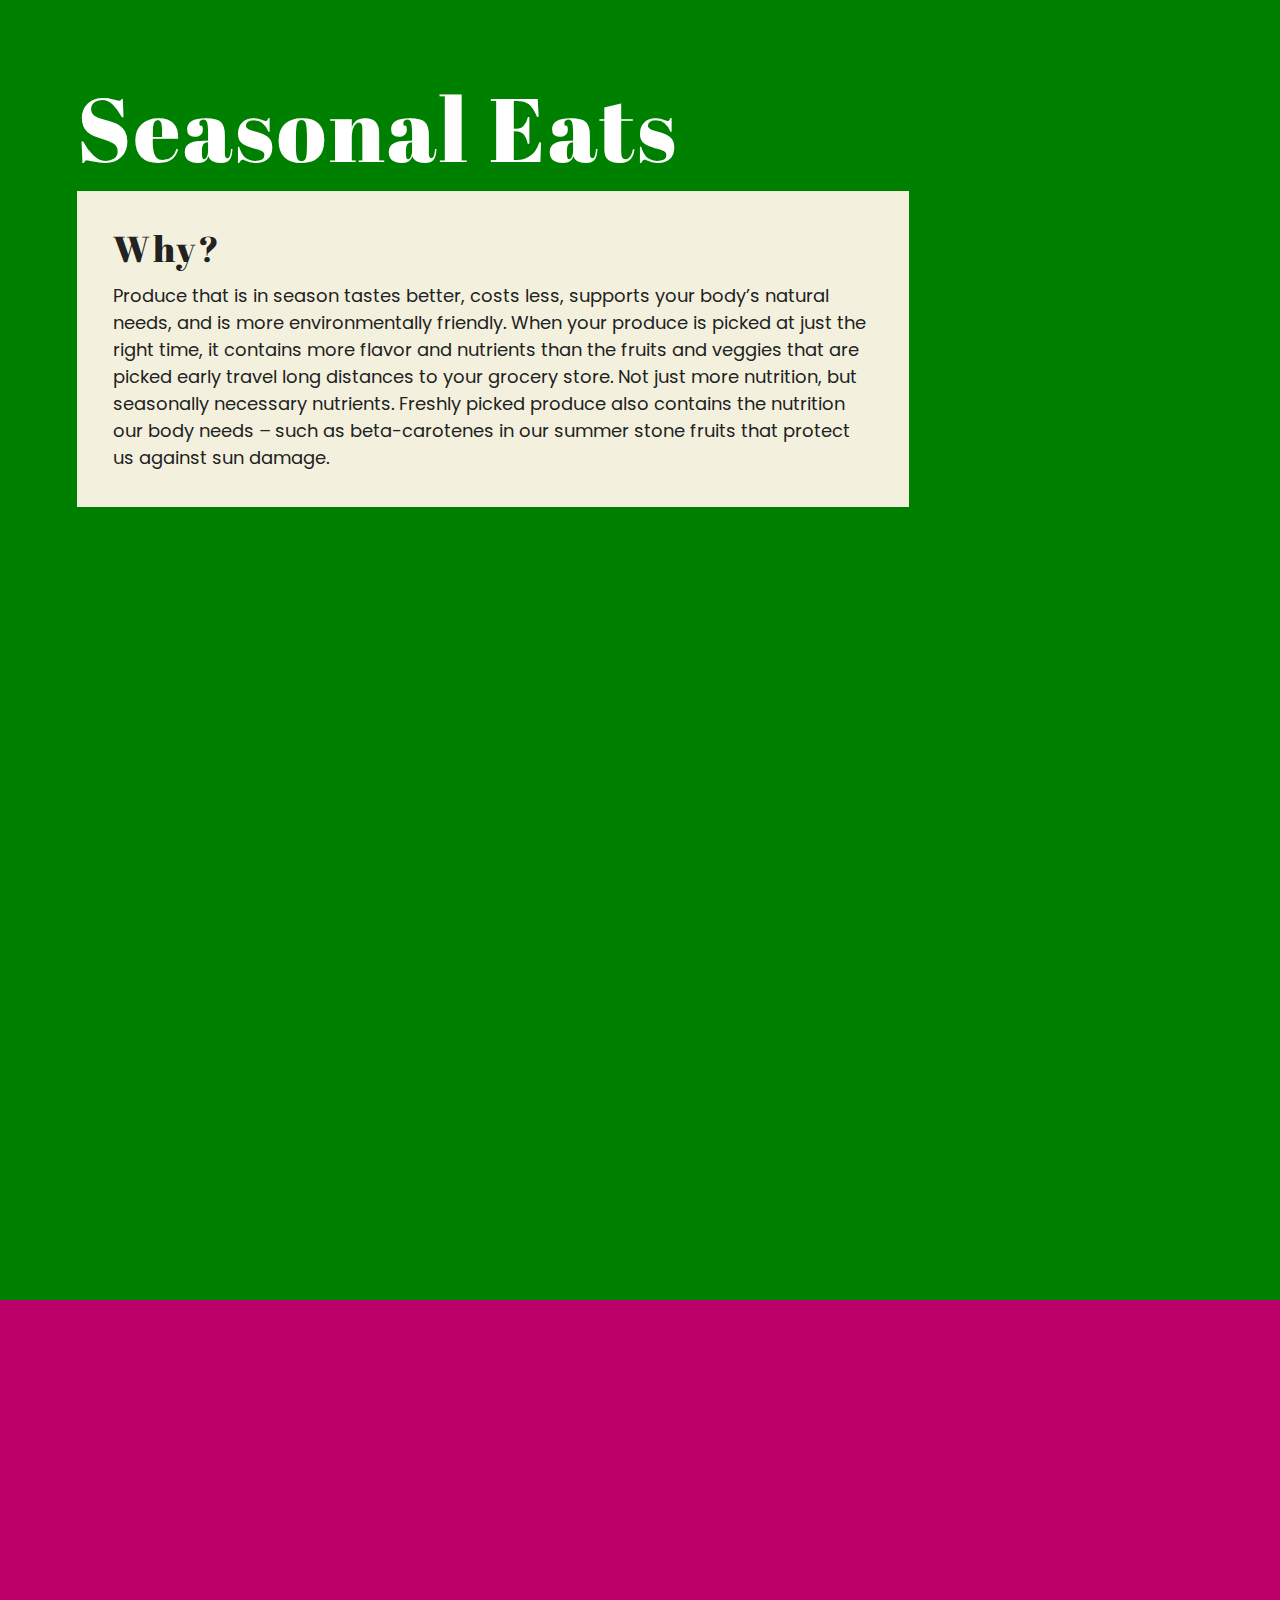
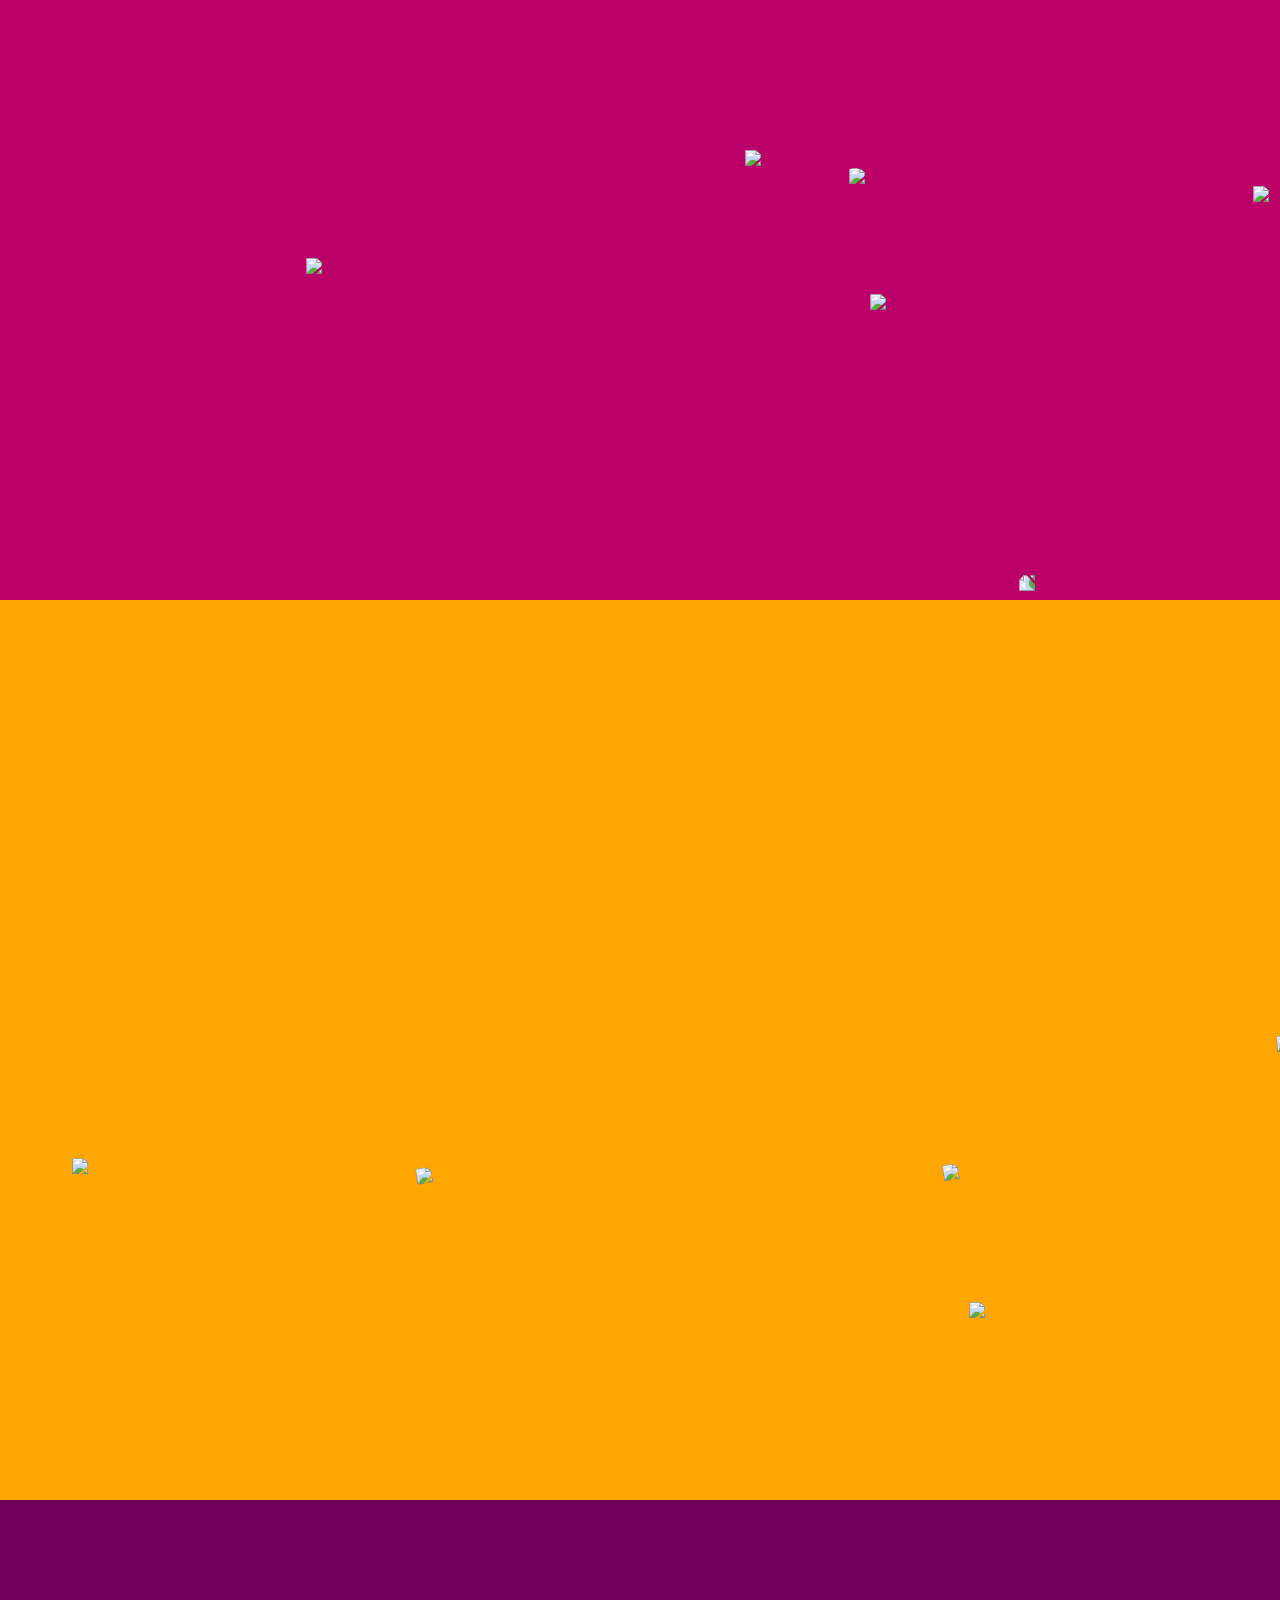
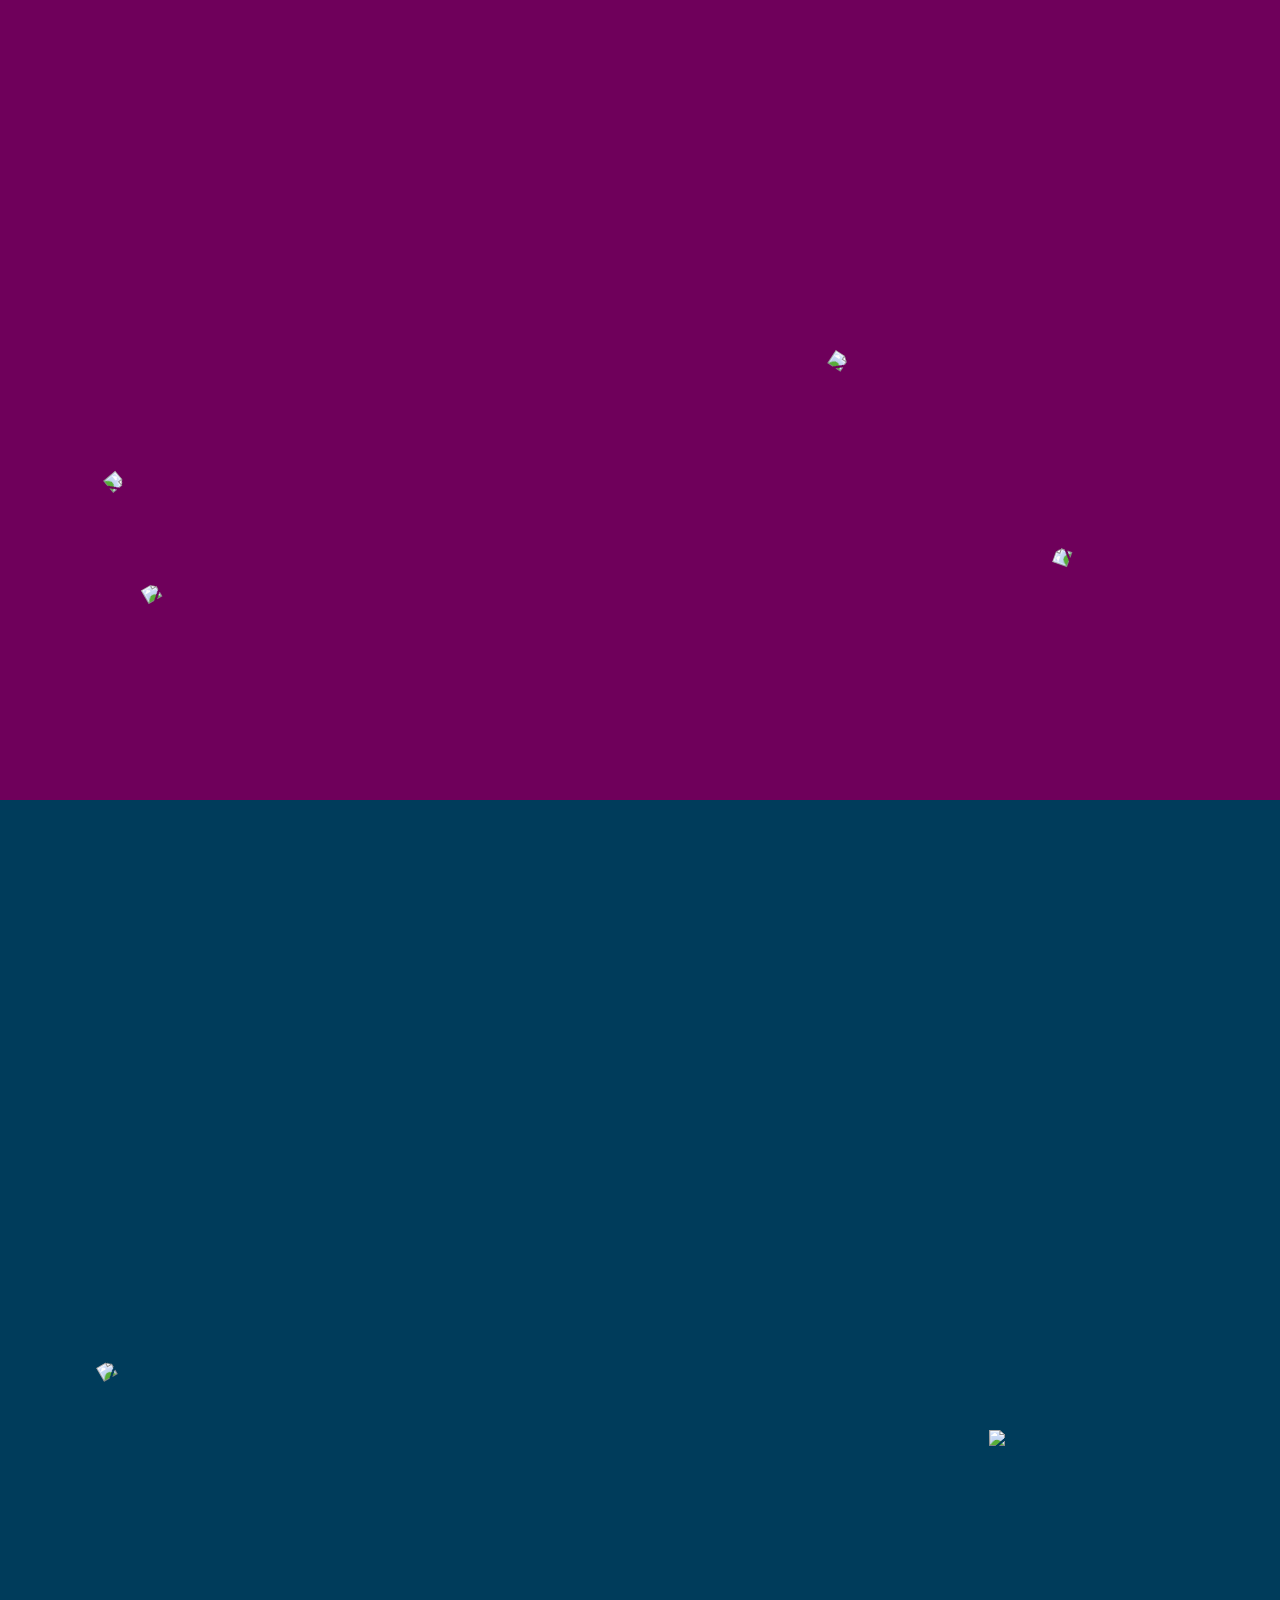
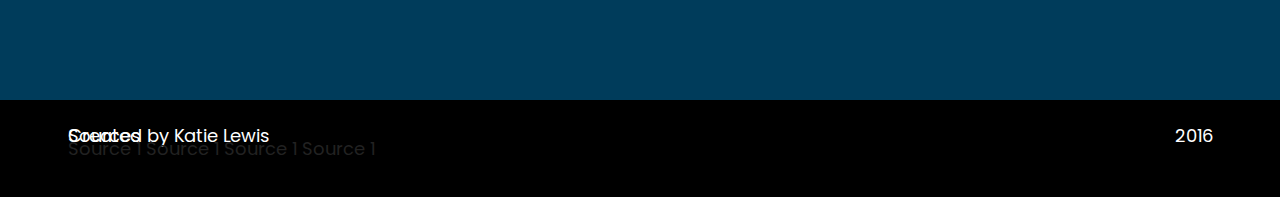
==== index.html @ ad36f950 "some responsive, changed fall things to classes" ====
<!doctype html>
<html class="no-js" lang="">
    <head>
        <meta charset="utf-8">
        <meta http-equiv="X-UA-Compatible" content="IE=edge">
        <title>Seasonal Eats</title>
        <meta name="description" content="What to eat in in every season.">
        <meta name="viewport" content="width=device-width, initial-scale=1">

        <link rel="apple-touch-icon" href="apple-touch-icon.png">
        <!-- Place favicon.ico in the root directory -->

        <link rel="stylesheet" href="css/normalize.css">
        <link rel="stylesheet" href="css/main.css">
        <link href='https://fonts.googleapis.com/css?family=Abril+Fatface' rel='stylesheet' type='text/css'>
        <link href='https://fonts.googleapis.com/css?family=Poppins:400,300,500,600,700' rel='stylesheet' type='text/css'>
        <script src="js/vendor/modernizr-2.8.3.min.js"></script>
    </head>
    <body>
        <!--[if lt IE 8]>
            <p class="browserupgrade">You are using an <strong>outdated</strong> browser. Please <a href="http://browsehappy.com/">upgrade your browser</a> to improve your experience.</p>
        <![endif]-->

        <!-- Add your site or application content here -->


        <header>
            <div class="fixedIntro">
                <h1>Seasonal Eats</h1>
            <div class="intro-box">
                <h2>Why?</h2>
                <p>Produce that is in season tastes better, costs less, supports your body’s natural needs, and is more environmentally friendly. When your produce is picked at just the right time, it contains more flavor and nutrients than the fruits and veggies that are picked early travel long distances to your grocery store. Not just more nutrition, but seasonally necessary nutrients. Freshly picked produce also contains the nutrition our body needs – such as beta-carotenes in our summer stone fruits that protect us against sun damage. </p>   
            </div>
            </div>

        
                <!-- When produce is in season,there is an abundance of it available, making it cost less. It also costs less when it’s grown close to home since it doesn’t need as much gas and handling before it reaches the grocery shelves. That smaller amount of gas also keeps our environment cleaner. -->
        </header>
        <section id="spring">
            <div class="text-box" id="spring-text-box">
                <h2>Spring</h2>
                <p>Brighten up your new year with zesty mandarins, oranges, lemons, grapefruit and kumquats. These seasonal citruses provide a heaping dose of Vitamin C to boost your immune system and heart health.</p>
            </div>

            <img id="kumquats" src="images/spring/kumquats.png" alt="kumquats">
            <img id="lemon" src="images/spring/Lemon.png" alt="lemon">
            <img id="orange" src="images/spring/orange.png" alt="orange">
            <img id="orangeSlice" src="images/spring/orangeSlice.png" alt="orangeSlice">
            <img id="kumquatSlice" src="images/spring/KumquatSlice.png" alt="Kumquat Slice">
            <img id="pinkGrapefruit" src="images/spring/pinkgrapefruit.png" alt="pink grapefruit">
            <img id="lemonSlice" src="images/spring/LemonSlice.png" alt="Lemon Slice">

        </section>

        <section id="summer">
            <div class="text-box" id="summer-text-box">
                <h2>Summer</h2>
                <p>As the days get longer and the temperatures rise, stock your pantry with warm-colored berries and stone fruits. Now is the peak time for juicy strawberries, plums, peaches, nectarines, cherries and figs.</p>
            </div>

            <img id="strawberry" src="images/summer/strawberry.png" alt="Strawberry">
            <img id="nectarine" src="images/summer/nectarine.png" alt="Nectarine">
            <img id="cherries" src="images/summer/cherries.png" alt="Cherries">
            <img id="figs" src="images/summer/figs.png" alt="Figs">
            <img id="peach" src="images/summer/peach.png" alt="Peach">
            <img id="plum" src="images/summer/plum.png" alt="Plum">

        </section>

        <section id="fall">
            <div class="text-box" id="fall-text-box">
                <h2>Fall</h2>
                <p>As the leaves begin to turn colors, it’s time to whip up recipes using these classic american ingredients– eggplant, corn, squash, and peas. Warm up with hot dishes using these veggies as the temperature begins to drop</p>
            </div>
            <img class="squash" src="images/fall/squash.png" alt="Squash">
            <img class="squash4" src="images/fall/squash4.png" alt="Squash">
            <img class="eggplant" src="images/fall/eggplant.png" alt="Eggplant">
            <img class="squash2" src="images/fall/squash2.png" alt="Squash">
            <img class="corn" src="images/fall/corn.png" alt="Corn">
            <img class="squash3" src="images/fall/squash3.png" alt="Squash">

        </section>

        <section id="winter">
            <div class="text-box" id="winter-text-box">
                <h2>Winter</h2>
                <p>As the weather dips into the coldest temperatures, it’s time to start eating deep green vegetables. Grab some broccoli, brussel sprouts and kale for a hearty dose of vitamins A, C and K.</p>
            </div>
            <img id="kale" src="images/winter/kale.png" alt="Kale">
            <img id="kale2" src="images/winter/kale.png" alt="Kale">
            <img id="broccoli" src="images/winter/broccoli.png" alt="Broccoli">
            <img id="brussels" src="images/winter/brussels.png" alt="Brussels Sprouts">
        </section>

        <footer>
            <p>Sources</p>
            <a>Source 1</a>
            <a>Source 1</a>
            <a>Source 1</a>
            <a>Source 1</a>
            <p class="left">Created by Katie Lewis</p>
            <p class="right">2016</p>
        </footer>

        <script src="//ajax.googleapis.com/ajax/libs/jquery/1.11.2/jquery.min.js"></script>
        <script>window.jQuery || document.write('<script src="js/vendor/jquery-1.11.2.min.js"><\/script>')</script>
        <script src="js/plugins.js"></script>
        <script src="js/main.js"></script>


        <!-- Google Analytics: change UA-XXXXX-X to be your site's ID. -->
        <script>
            (function(b,o,i,l,e,r){b.GoogleAnalyticsObject=l;b[l]||(b[l]=
            function(){(b[l].q=b[l].q||[]).push(arguments)});b[l].l=+new Date;
            e=o.createElement(i);r=o.getElementsByTagName(i)[0];
            e.src='//www.google-analytics.com/analytics.js';
            r.parentNode.insertBefore(e,r)}(window,document,'script','ga'));
            ga('create','UA-XXXXX-X','auto');ga('send','pageview');
        </script>
    </body>
</html>
---- css/main.css ----
/*! HTML5 Boilerplate v5.0.0 | MIT License | http://h5bp.com/ */

/*
 * What follows is the result of much research on cross-browser styling.
 * Credit left inline and big thanks to Nicolas Gallagher, Jonathan Neal,
 * Kroc Camen, and the H5BP dev community and team.
 */

/* ==========================================================================
   Base styles: opinionated defaults
   ========================================================================== */

html {
    color: #222;
    font-size: 1em;
    line-height: 1.4;
}

/*
 * Remove text-shadow in selection highlight:
 * https://twitter.com/miketaylr/status/12228805301
 *
 * These selection rule sets have to be separate.
 * Customize the background color to match your design.
 */

::-moz-selection {
    background: #b3d4fc;
    text-shadow: none;
}

::selection {
    background: #b3d4fc;
    text-shadow: none;
}

/*
 * A better looking default horizontal rule
 */

hr {
    display: block;
    height: 1px;
    border: 0;
    border-top: 1px solid #ccc;
    margin: 1em 0;
    padding: 0;
}

/*
 * Remove the gap between audio, canvas, iframes,
 * images, videos and the bottom of their containers:
 * https://github.com/h5bp/html5-boilerplate/issues/440
 */

audio,
canvas,
iframe,
img,
svg,
video {
    vertical-align: middle;
}

/*
 * Remove default fieldset styles.
 */

fieldset {
    border: 0;
    margin: 0;
    padding: 0;
}

/*
 * Allow only vertical resizing of textareas.
 */

textarea {
    resize: vertical;
}

/* ==========================================================================
   Browser Upgrade Prompt
   ========================================================================== */

.browserupgrade {
    margin: 0.2em 0;
    background: #ccc;
    color: #000;
    padding: 0.2em 0;
}

/* ==========================================================================
   Author's custom styles
   ========================================================================== */

.clearfix:after {
  display: table;
  clear: both;
  content: "";
}

/* Text Styles 
================================================================= */
/* header font: 'Abril Fatface' weight, 400 
text font: 'Poppins*/

* {
    box-sizing: border-box;
    font-family: 'Poppins';
    font-weight: 400;
}

html, body {
    max-width: 100%;
    overflow-x: hidden;
}

html {
    font-size: 18px;
}

h1,
h2 {
    font-family: 'Abril Fatface';
    letter-spacing: 3px;
}

h1 {
    font-size: 5rem;
    color: white;
    padding: 9% 0 0 6% ;
    margin: 0;

}

h2 {
    font-size: 2rem;
    margin: 0;
}

header p,
section p {
    line-height: 1.5rem;
    margin-top: .5rem;
}

/* Header
================================================================= */
header {
    position: relative;
    margin-top: -50px;

}

.fixedIntro {
    background: green;
    height: 150vh;
    width: 100%;
    z-index: 100;
}


/* All Sections
================================================================= */
section {
    height:100vh;
}

.intro-box {
    background-color: #F3F1DE;
    display: inline-block;
    width: 65%;
    padding: 1.75rem 2rem 1rem 2rem;
    margin: 0 0 2rem 6%;
    z-index: 100;

}


.text-box {
    background-color: #F3F1DE;
    display: inline-block;
    width: 55%;
    max-width: 400px;
    padding: 1.75rem 2rem 1rem 2rem;
    margin: 8rem 0 2rem 6%;
    z-index: 1000;
    opacity:0;
    visibility: hidden;
    transition: all .3s ease-in;
}

.text-box-fade {
    opacity: 1;
    visibility: visible;
    transform: translateY(-3rem);
}


/* Spring
================================================================= */
#spring {
    background: #BC0069;
    position: relative;
    color: #BC0069;
}

#kumquats {
    height: 25rem;
    position: absolute;
    bottom: -7rem;
    left: -6rem;
    z-index: 1010;
    transition: all .3s ease-in;
}


#lemon {
    height: 25rem;
    position: absolute;
    bottom: -10rem;
    right: 0;
    transform: rotate(-90deg);
    z-index: 1013;
    transition: all .3s ease-in;
}

#orange {
    height: 19rem;
    position: absolute;
    bottom: 4rem;
    right: -3rem;
    z-index: 1015;
    transition: all .3s ease-in;
}

.orangeAnimate {
    transform: rotate(-20deg);
    transform-origin: 10rem 8rem;
}

#orangeSlice {
/*    width: 30%;
    max-width: 358px;*/
    height: 20rem;
    position: absolute;
    bottom: -3rem;
    right: 16rem;
    z-index: 1020;
    transition: all .3s ease-in;
}

#kumquatSlice {
    height: 10rem;
    position: absolute;
    bottom: 14rem;
    right: 16rem;
    z-index: 1023;
    transition: all .3s ease-in;
}

#pinkGrapefruit {
    height: 24rem;
    position: absolute;
    bottom: -5rem;
    left: 17rem;
    z-index: 1030;
    transition: all .3s ease-in;
}

#lemonSlice {
    height: 15rem;
    position: absolute;
    bottom: 10rem;
    right: 23rem;
    z-index: 1033;
    transition: all .3s ease-in;

}

.lemonSliceAnimate {
    transform: rotate(45deg);
}


/* Summer
================================================================= */
#summer {
    background: #FFA600;
    position: relative;
    z-index: 2000;
    color: #FFA600;
}

#strawberry {
    height: 15rem;
    position: absolute;
    bottom: -3rem;
    left: -6rem;
    transform: rotate(-110deg);
    z-index: 2050;
    transition: all .3s ease-in;  
}

.strawberryBounce {
    -webkit-animation: strawberryBounce .4s ease-in; /* Safari 4+ */
    -moz-animation:    strawberryBounce .4s ease-in; /* Fx 5+ */
    -o-animation:      strawberryBounce .4s ease-in; /* Opera 12+ */
    animation:         strawberryBounce .4s ease-in; /* IE 10+, Fx 29+ */
}

@keyframes strawberryBounce {
    0%   {transform: translateY(0rem) rotate(-110deg);}
    25%  {transform: translateY(.5rem) rotate(-110deg);}
    50%  {transform: translateY(2rem) rotate(-110deg);}
    75%  {transform: translateY(.75rem) rotate(-110deg);}
    100% {transform: translateY(0rem) rotate(-110deg);}
}

#nectarine {
    height: 23rem;
    position: absolute;
    bottom: -4rem;
    left: 4rem;
    z-index: 2040;  
}

.fruitBounce {
    -webkit-animation: fruitBounce .4s ease-in; /* Safari 4+ */
    -moz-animation:    fruitBounce .4s ease-in; /* Fx 5+ */
    -o-animation:      fruitBounce .4s ease-in; /* Opera 12+ */
    animation:         fruitBounce .4s ease-in; /* IE 10+, Fx 29+ */
}

@keyframes fruitBounce {
    0%   {transform: translateY(0rem);}
    25%  {transform: translateY(.75rem);}
    50%  {transform: translateY(1.5rem);}
    75%  {transform: translateY(.75rem);}
    100% {transform: translateY(0rem);}
}

.secondBounce {
    -webkit-animation: secondBounce .4s ease-in; /* Safari 4+ */
    -moz-animation:    secondBounce .4s ease-in; /* Fx 5+ */
    -o-animation:      secondBounce .4s ease-in; /* Opera 12+ */
    animation:         secondBounce .4s ease-in; /* IE 10+, Fx 29+ */
}

@keyframes secondBounce {
    0%   {transform: translateY(0rem) rotate(-10deg);}
    25%  {transform: translateY(.2rem) rotate(-10deg);}
    50%  {transform: translateY(2rem) rotate(-10deg);}
    75%  {transform: translateY(.5rem) rotate(-10deg);}
    100% {transform: translateY(0rem) rotate(-10deg);}
}

#cherries {
    height: 23rem;
    position: absolute;
    bottom: -4rem;
    left: 25rem;
    z-index: 2045;
    transform: rotate(-10deg); 
}

#figs {
    height: 23rem;
    position: absolute;
    bottom: -4rem;
    right: 14rem;
    z-index: 2047;
    transform: rotate(-10deg);
}

#peach {
    height: 30rem;
    position: absolute;
    bottom: -4rem;
    right: -5rem;
    z-index: 2035;
    transform: rotate(-5deg); 
}

#plum {
    height: 13rem;
    position: absolute;
    bottom: -2rem;
    right: 14rem;
    z-index: 2048;  
}

/* Fall
================================================================= */
#fall {
    background: #6F005B;
    position: relative;
    z-index: 3000;
    color:#6F005B;
}

.squash {
    height: 25rem;
    position: absolute;
    bottom: -4rem;
    left: -4rem;
    z-index: 3020;
    transform: rotate(50deg);
    transition: all .3s ease-in;  
}

.squash4 {
    height: 18rem;
    position: absolute;
    bottom: -4rem;
    left: 12rem;
    z-index: 3030;
    transform: rotate(-30deg);
    transition: all .3s ease-in;  
}

.eggplant {
    height: 30rem;
    position: absolute;
    bottom: -4rem;
    right: 28rem;
    z-index: 3025;
    transform: rotate(33deg);
    transition: all .3s ease-in;  
}

.squash2 {
    height: 14rem;
    position: absolute;
    bottom: 6rem;
    right: 3rem;
    z-index: 3023;
    transform: rotate(-70deg);
    transition: all .3s ease-in;  
}

.corn {
    height: 40rem;
    position: absolute;
    bottom: -3rem;
    right: 3rem;
    z-index: 3035;
    transform: rotate(33deg);
    transition: all .3s ease-in;  
}

.squash3 {
    height: 40rem;
    position: absolute;
    bottom: -3rem;
    right: -8rem;
    z-index: 3037;
    transform: rotate(7deg);
    transition: all .3s ease-in;  
}

.gordsMove {
    transform: rotate(-15deg);
}    


/* Winter
================================================================= */
#winter {
    background: #003C5B;
    position: relative;
    z-index: 4000;
    color: #003C5B;

}

#kale {
    height: 40rem;
    position: absolute;
    bottom: -3rem;
    right: -4rem;
    z-index: 4010;
    transform: rotate(20deg);
    transition: all .3s ease-in;  
}

#kale2 {
    height: 40rem;
    position: absolute;
    bottom: -4rem;
    right: 17rem;
    z-index: 4013;
    transform: rotate(20deg);
    transition: all .3s ease-in;  
}

#broccoli {
    height: 20rem;
    position: absolute;
    bottom: 1rem;
    left: 10rem;
    z-index: 4020;
    transform: rotate(-30deg);
    transition: all .3s ease-in;  
}

#brussels {
    height: 20rem;
    position: absolute;
    bottom: -5rem;
    right: 7rem;
    z-index: 4030;
    transform: rotate(0deg);
    transition: all .3s ease-in;  
}

.veggieFan {
    transform: rotate(-30deg);
}


/* Footer
================================================================= */
footer {
    background-color:black;
    clear: both;
    padding: 2rem 3.75rem;
    z-index: 5000;
    position: relative;
}

footer p {
    color: white;
    margin: 0;
    line-height: 0;
}

.left {
    float: left;
}

.right {
    float: right;
}


/* ==========================================================================
   Helper classes
   ========================================================================== */

/*
 * Hide visually and from screen readers:
 * http://juicystudio.com/article/screen-readers-display-none.php
 */

.hidden {
    display: none !important;
    visibility: hidden;
}

/*
 * Hide only visually, but have it available for screen readers:
 * http://snook.ca/archives/html_and_css/hiding-content-for-accessibility
 */

.visuallyhidden {
    border: 0;
    clip: rect(0 0 0 0);
    height: 1px;
    margin: -1px;
    overflow: hidden;
    padding: 0;
    position: absolute;
    width: 1px;
}

/*
 * Extends the .visuallyhidden class to allow the element
 * to be focusable when navigated to via the keyboard:
 * https://www.drupal.org/node/897638
 */

.visuallyhidden.focusable:active,
.visuallyhidden.focusable:focus {
    clip: auto;
    height: auto;
    margin: 0;
    overflow: visible;
    position: static;
    width: auto;
}

/*
 * Hide visually and from screen readers, but maintain layout
 */

.invisible {
    visibility: hidden;
}

/*
 * Clearfix: contain floats
 *
 * For modern browsers
 * 1. The space content is one way to avoid an Opera bug when the
 *    `contenteditable` attribute is included anywhere else in the document.
 *    Otherwise it causes space to appear at the top and bottom of elements
 *    that receive the `clearfix` class.
 * 2. The use of `table` rather than `block` is only necessary if using
 *    `:before` to contain the top-margins of child elements.
 */

.clearfix:before,
.clearfix:after {
    content: " "; /* 1 */
    display: table; /* 2 */
}

.clearfix:after {
    clear: both;
}

/* ==========================================================================
   EXAMPLE Media Queries for Responsive Design.
   These examples override the primary ('mobile first') styles.
   Modify as content requires.
   ========================================================================== */

@media only screen and (min-width: 35em) {
    /* Style adjustments for viewports that meet the condition */
} 

@media print,
       (-o-min-device-pixel-ratio: 5/4),
       (-webkit-min-device-pixel-ratio: 1.25),
       (min-resolution: 120dpi) {
    /* Style adjustments for high resolution devices */
}

@media only screen and (max-width: 1285px) { 
    #kale2 {
        opacity: 0;
    }

}

@media only screen and (max-width: 900px) { 
    html {
        font-size: 16px;
    }

}

@media only screen and (max-width: 800px) { 
    html {
        font-size: 15px;
    }

    .text-box {
        width: 80%;
        max-width: none;
        margin: 17% 10%;
    }

}

@media only screen and (max-width: 400px) { 
    html {
        font-size: 12px;
    }

}

/* ==========================================================================
   Print styles.
   Inlined to avoid the additional HTTP request:
   http://www.phpied.com/delay-loading-your-print-css/
   ========================================================================== */

@media print {
    *,
    *:before,
    *:after {
        background: transparent !important;
        color: #000 !important; /* Black prints faster:
                                   http://www.sanbeiji.com/archives/953 */
        box-shadow: none !important;
        text-shadow: none !important;
    }

    a,
    a:visited {
        text-decoration: underline;
    }

    a[href]:after {
        content: " (" attr(href) ")";
    }

    abbr[title]:after {
        content: " (" attr(title) ")";
    }

    /*
     * Don't show links that are fragment identifiers,
     * or use the `javascript:` pseudo protocol
     */

    a[href^="#"]:after,
    a[href^="javascript:"]:after {
        content: "";
    }

    pre,
    blockquote {
        border: 1px solid #999;
        page-break-inside: avoid;
    }

    /*
     * Printing Tables:
     * http://css-discuss.incutio.com/wiki/Printing_Tables
     */

    thead {
        display: table-header-group;
    }

    tr,
    img {
        page-break-inside: avoid;
    }

    img {
        max-width: 100% !important;
    }

    p,
    h2,
    h3 {
        orphans: 3;
        widows: 3;
    }

    h2,
    h3 {
        page-break-after: avoid;
    }
}
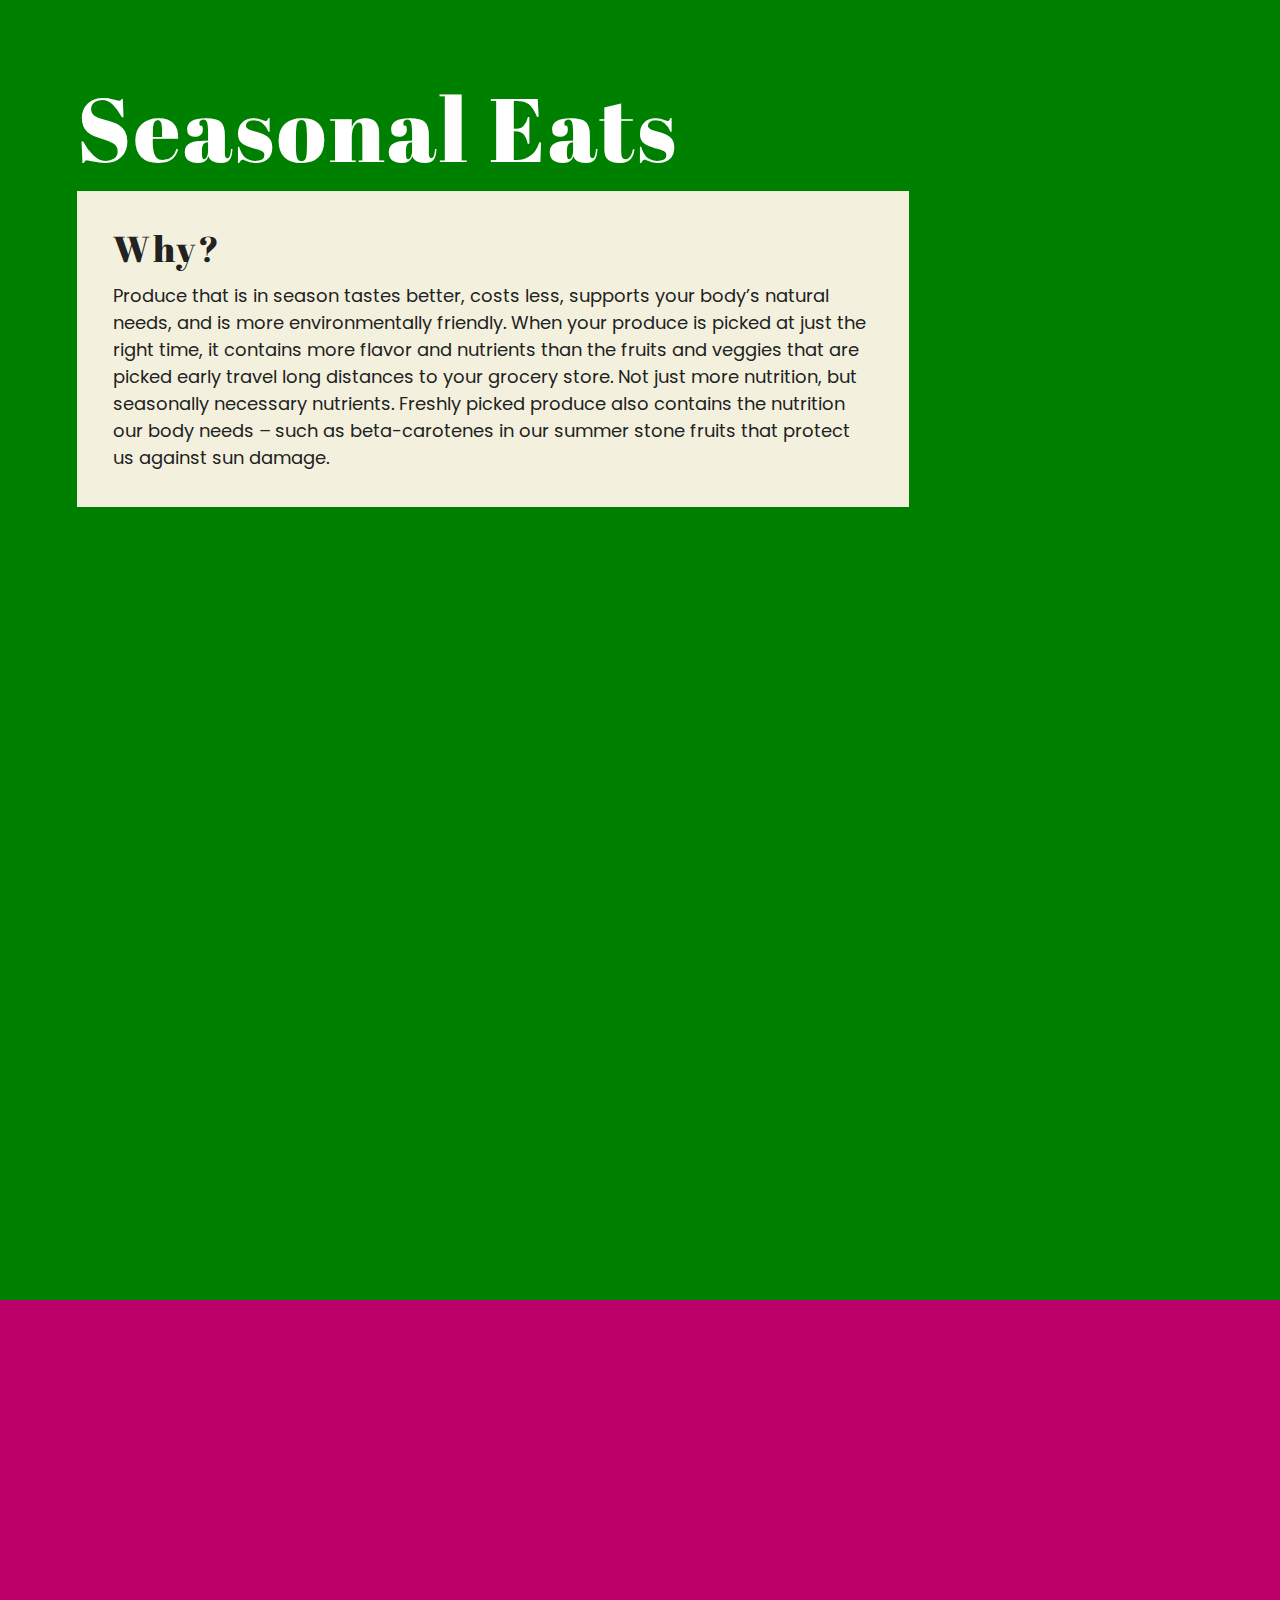
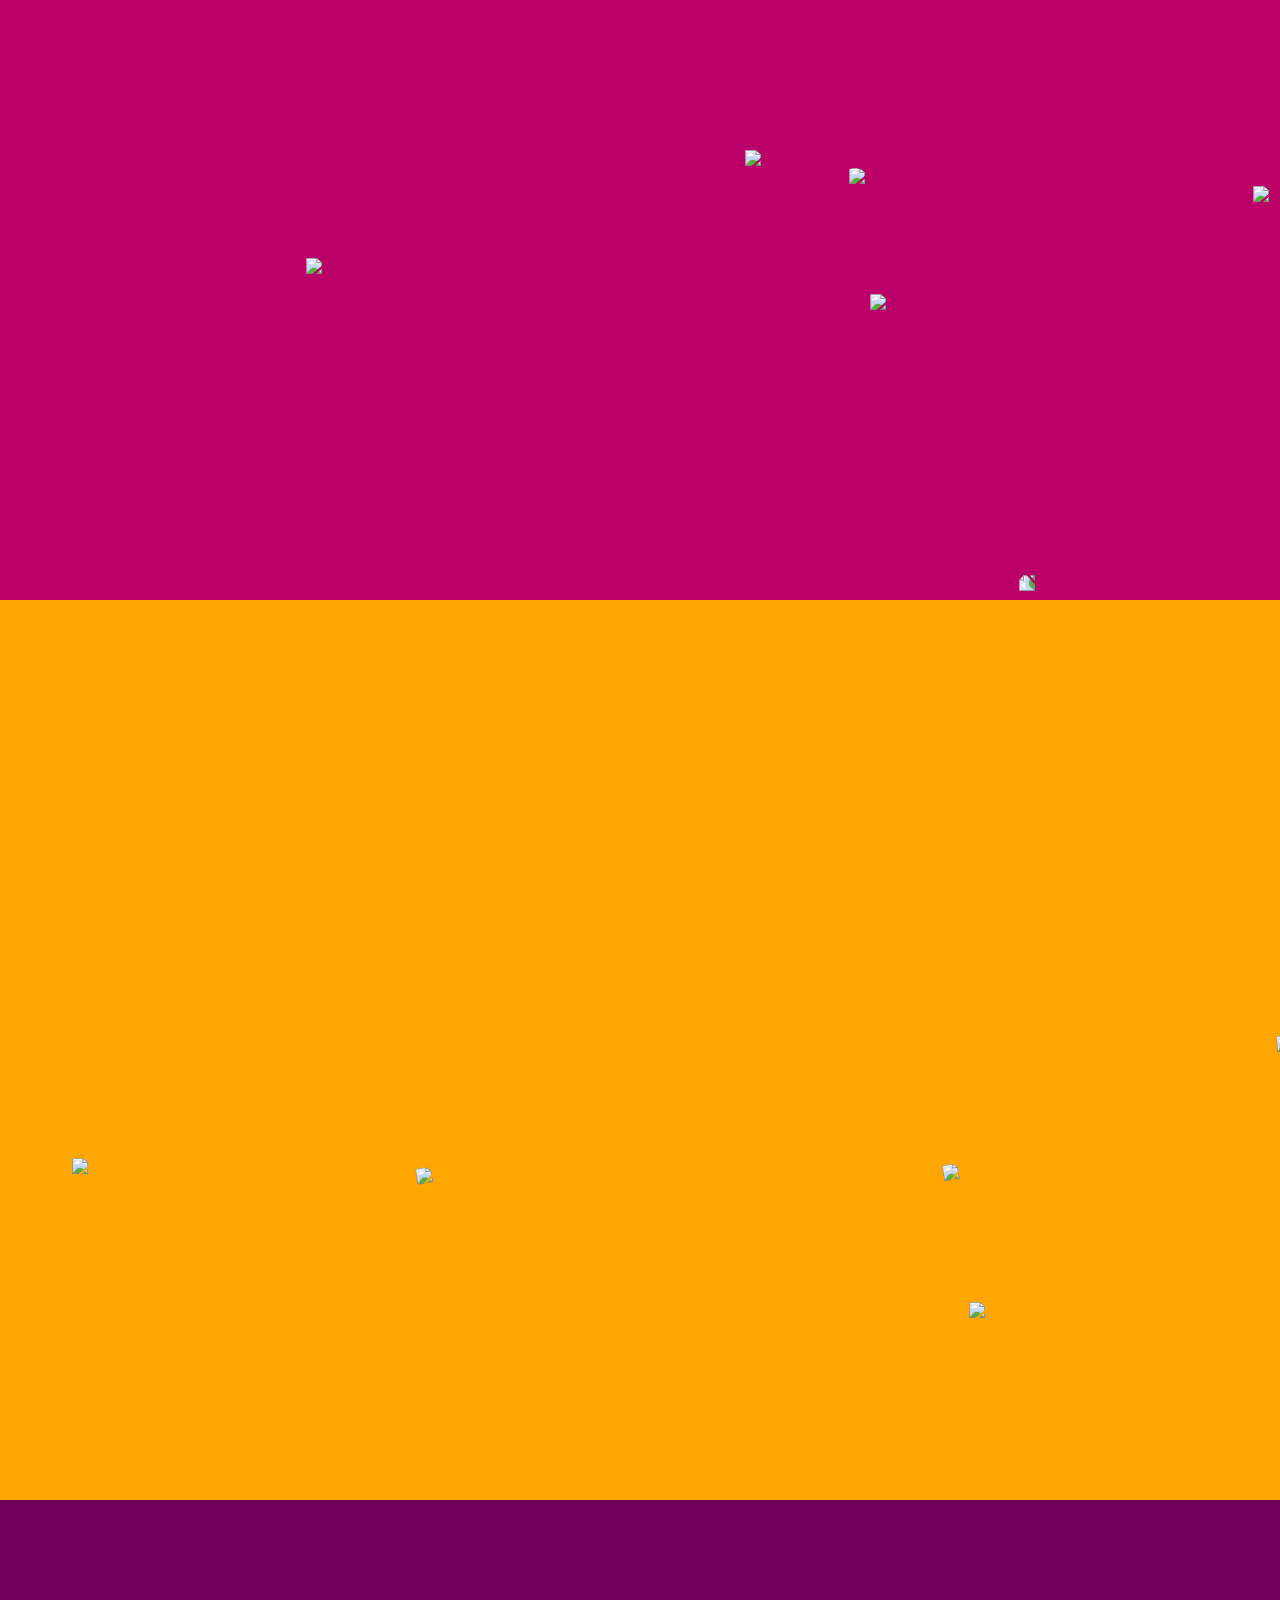
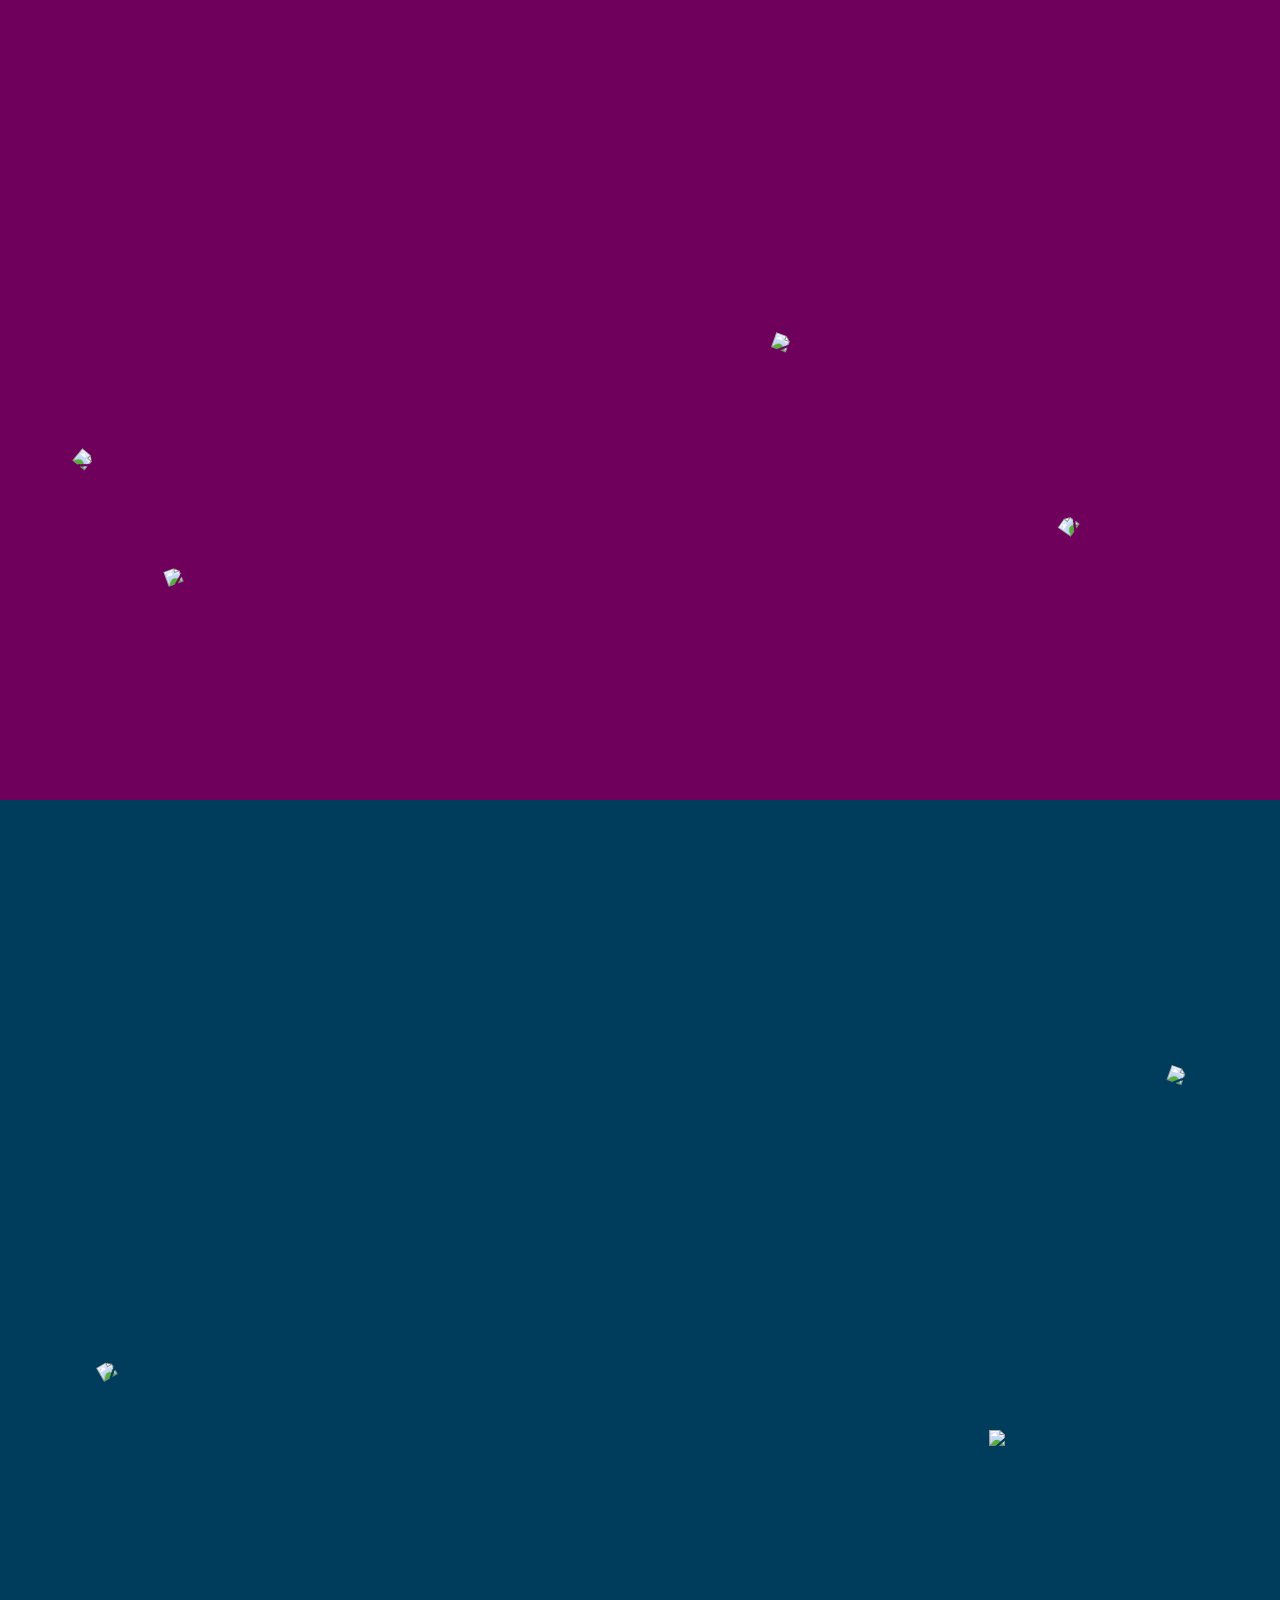
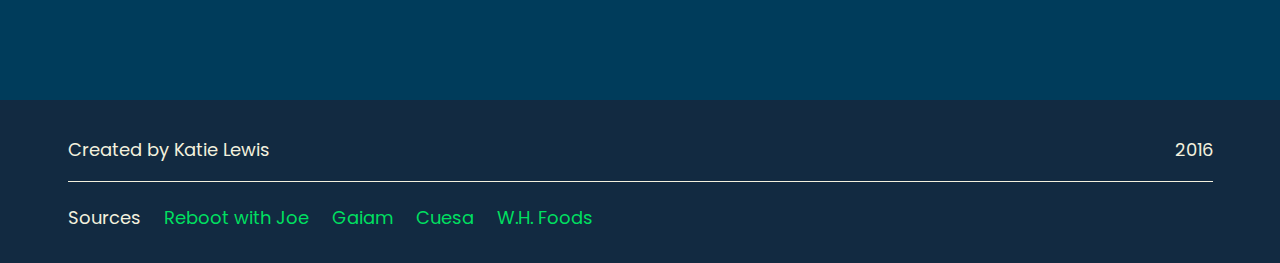
==== commit 1a259a28: "fall animations / footer section" ====
--- a/index.html
+++ b/index.html
@@ -86,20 +86,22 @@
                 <h2>Winter</h2>
                 <p>As the weather dips into the coldest temperatures, it’s time to start eating deep green vegetables. Grab some broccoli, brussel sprouts and kale for a hearty dose of vitamins A, C and K.</p>
             </div>
-            <img id="kale" src="images/winter/kale.png" alt="Kale">
-            <img id="kale2" src="images/winter/kale.png" alt="Kale">
-            <img id="broccoli" src="images/winter/broccoli.png" alt="Broccoli">
-            <img id="brussels" src="images/winter/brussels.png" alt="Brussels Sprouts">
+            <img class="kale" src="images/winter/kale.png" alt="Kale">
+            <img class="kale2" src="images/winter/kale.png" alt="Kale">
+            <img class="broccoli" src="images/winter/broccoli.png" alt="Broccoli">
+            <img class="brussels" src="images/winter/brussels.png" alt="Brussels Sprouts">
         </section>
 
         <footer>
+            <section class="clearfix">
+                <p class="left">Created by Katie Lewis</p>
+                <p class="right">2016</p>
+            </section>
             <p>Sources</p>
-            <a>Source 1</a>
-            <a>Source 1</a>
-            <a>Source 1</a>
-            <a>Source 1</a>
-            <p class="left">Created by Katie Lewis</p>
-            <p class="right">2016</p>
+            <a href="http://www.rebootwithjoe.com/benefits-of-eating-seasonally/" target="_blank">Reboot with Joe</a>
+            <a href="http://life.gaiam.com/article/benefits-eating-what-s-season" target="_blank">Gaiam</a>
+            <a href="http://www.cuesa.org" target="_blank">Cuesa</a>
+            <a href="http://www.whfoods.com/" target="_blank">W.H. Foods</a>
         </footer>
 
         <script src="//ajax.googleapis.com/ajax/libs/jquery/1.11.2/jquery.min.js"></script>
--- a/css/main.css
+++ b/css/main.css
@@ -407,9 +407,13 @@
     bottom: -4rem;
     left: -4rem;
     z-index: 3020;
+    transform: rotate(40deg);
+    transition: all .3s ease-in;  
+}
+
+.squashMove {
     transform: rotate(50deg);
-    transition: all .3s ease-in;  
-}
+}    
 
 .squash4 {
     height: 18rem;
@@ -417,9 +421,13 @@
     bottom: -4rem;
     left: 12rem;
     z-index: 3030;
+    transform: rotate(-20deg);
+    transition: all .3s ease-in;  
+}
+
+.squash4Move {
     transform: rotate(-30deg);
-    transition: all .3s ease-in;  
-}
+}  
 
 .eggplant {
     height: 30rem;
@@ -427,9 +435,13 @@
     bottom: -4rem;
     right: 28rem;
     z-index: 3025;
+    transform: rotate(20deg);
+    transition: all .3s ease-in;  
+}
+
+.eggplantMove {
     transform: rotate(33deg);
-    transition: all .3s ease-in;  
-}
+} 
 
 .squash2 {
     height: 14rem;
@@ -437,9 +449,13 @@
     bottom: 6rem;
     right: 3rem;
     z-index: 3023;
+    transform: rotate(-55deg);
+    transition: all .3s ease-in;  
+}
+
+.squash2Move {
     transform: rotate(-70deg);
-    transition: all .3s ease-in;  
-}
+} 
 
 .corn {
     height: 40rem;
@@ -447,9 +463,13 @@
     bottom: -3rem;
     right: 3rem;
     z-index: 3035;
+    transform: rotate(20deg);
+    transition: all .3s ease-in;  
+}
+
+.cornMove {
     transform: rotate(33deg);
-    transition: all .3s ease-in;  
-}
+} 
 
 .squash3 {
     height: 40rem;
@@ -457,13 +477,13 @@
     bottom: -3rem;
     right: -8rem;
     z-index: 3037;
+    transform: rotate(15deg);
+    transition: all .3s ease-in;  
+}  
+
+.squash3Move {
     transform: rotate(7deg);
-    transition: all .3s ease-in;  
-}
-
-.gordsMove {
-    transform: rotate(-15deg);
-}    
+} 
 
 
 /* Winter
@@ -476,7 +496,7 @@
 
 }
 
-#kale {
+.kale {
     height: 40rem;
     position: absolute;
     bottom: -3rem;
@@ -486,17 +506,17 @@
     transition: all .3s ease-in;  
 }
 
-#kale2 {
+.kale2 {
     height: 40rem;
     position: absolute;
     bottom: -4rem;
-    right: 17rem;
+    right: 10rem;
     z-index: 4013;
     transform: rotate(20deg);
     transition: all .3s ease-in;  
 }
 
-#broccoli {
+.broccoli {
     height: 20rem;
     position: absolute;
     bottom: 1rem;
@@ -506,7 +526,7 @@
     transition: all .3s ease-in;  
 }
 
-#brussels {
+.brussels {
     height: 20rem;
     position: absolute;
     bottom: -5rem;
@@ -524,17 +544,29 @@
 /* Footer
 ================================================================= */
 footer {
-    background-color:black;
+    background-color: #122A41;
     clear: both;
-    padding: 2rem 3.75rem;
+    padding: 1.5rem 3.75rem;
     z-index: 5000;
     position: relative;
+    color: #F3F1DE;
+    line-height: 0;
+}
+
+footer section {
+    height: auto;
+    border-bottom: 1px solid #F3F1DE;
 }
 
 footer p {
-    color: white;
-    margin: 0;
-    line-height: 0;
+    display: inline-block;
+}
+
+a {
+    color: #00DF60;
+    padding: 2rem 0 1rem 1rem;
+    text-decoration: none;
+    display: inline-block;
 }
 
 .left {
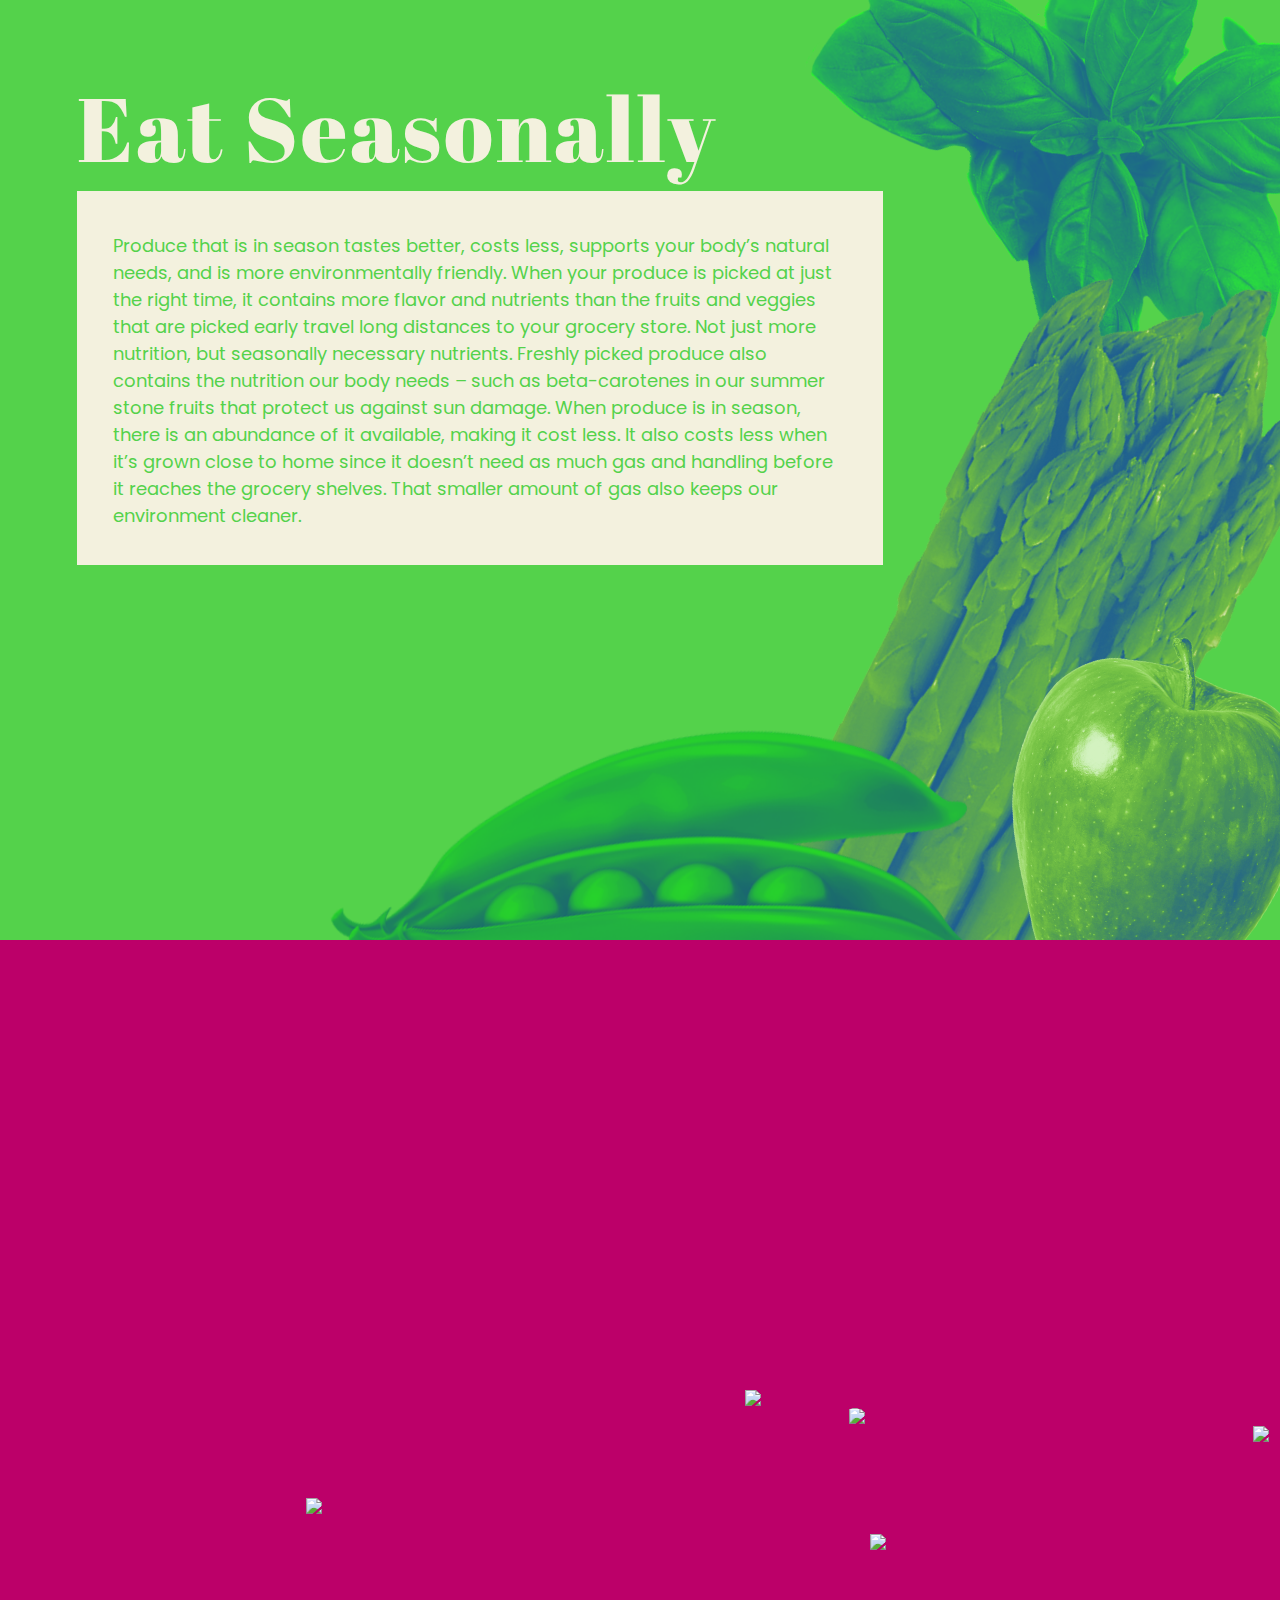
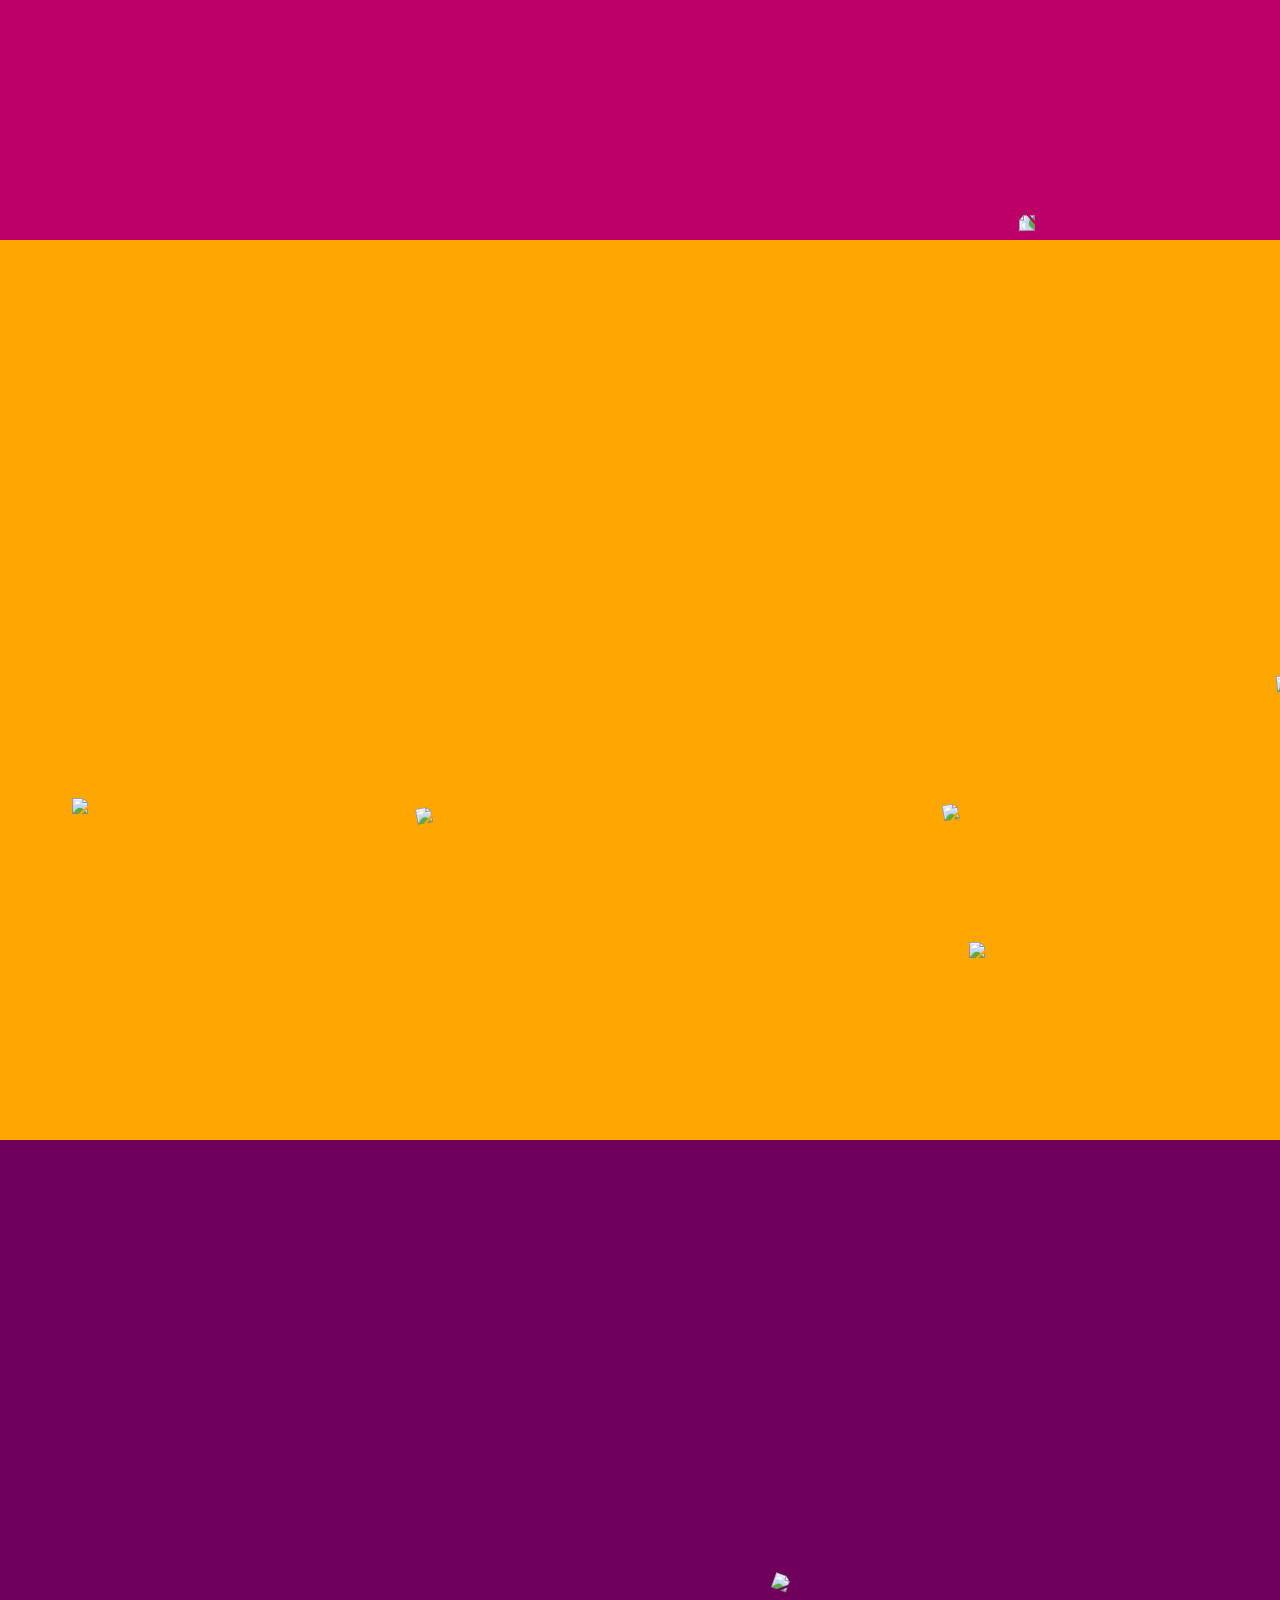
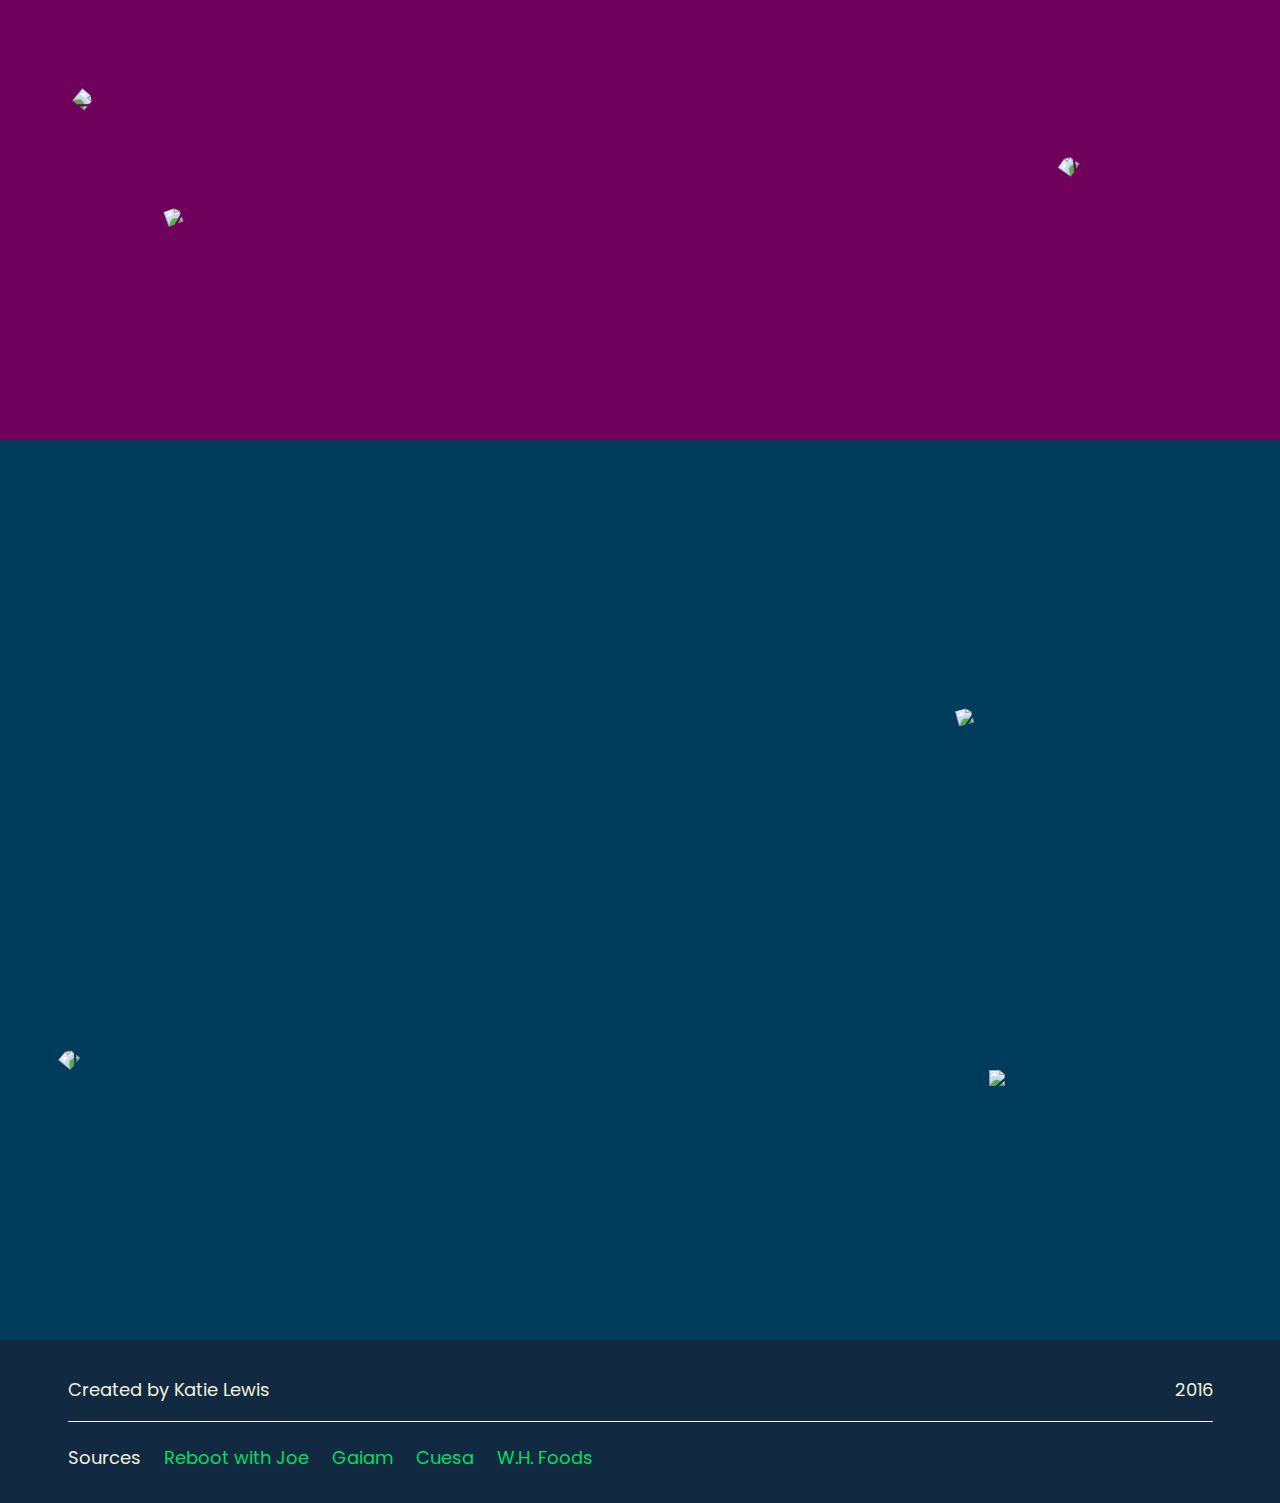
==== commit 13e7f870: "intro section html / styles" ====
--- a/index.html
+++ b/index.html
@@ -3,7 +3,7 @@
     <head>
         <meta charset="utf-8">
         <meta http-equiv="X-UA-Compatible" content="IE=edge">
-        <title>Seasonal Eats</title>
+        <title>Eat Seasonally</title>
         <meta name="description" content="What to eat in in every season.">
         <meta name="viewport" content="width=device-width, initial-scale=1">
 
@@ -26,15 +26,15 @@
 
         <header>
             <div class="fixedIntro">
-                <h1>Seasonal Eats</h1>
-            <div class="intro-box">
-                <h2>Why?</h2>
-                <p>Produce that is in season tastes better, costs less, supports your body’s natural needs, and is more environmentally friendly. When your produce is picked at just the right time, it contains more flavor and nutrients than the fruits and veggies that are picked early travel long distances to your grocery store. Not just more nutrition, but seasonally necessary nutrients. Freshly picked produce also contains the nutrition our body needs – such as beta-carotenes in our summer stone fruits that protect us against sun damage. </p>   
+                <h1>Eat Seasonally</h1>
+                <div class="intro-box">
+                    <p>Produce that is in season tastes better, costs less, supports your body’s natural needs, and is more environmentally friendly. When your produce is picked at just the right time, it contains more flavor and nutrients than the fruits and veggies that are picked early travel long distances to your grocery store. Not just more nutrition, but seasonally necessary nutrients. Freshly picked produce also contains the nutrition our body needs – such as beta-carotenes in our summer stone fruits that protect us against sun damage. When produce is in season, there is an abundance of it available, making it cost less. It also costs less when it’s grown close to home since it doesn’t need as much gas and handling before it reaches the grocery shelves. That smaller amount of gas also keeps our environment cleaner. </p>   
+                </div>
+                <img class="apple" src="images/Intro/apple.png" alt="Apple">
+                <img class="asparagus" src="images/Intro/asparagus.png" alt="Asparagus">
+                <img class="basil" src="images/Intro/basil.png" alt="Basil"> 
+                <img class="peas" src="images/Intro/peas.png" alt="Peas">
             </div>
-            </div>
-
-        
-                <!-- When produce is in season,there is an abundance of it available, making it cost less. It also costs less when it’s grown close to home since it doesn’t need as much gas and handling before it reaches the grocery shelves. That smaller amount of gas also keeps our environment cleaner. -->
         </header>
         <section id="spring">
             <div class="text-box" id="spring-text-box">
--- a/css/main.css
+++ b/css/main.css
@@ -129,7 +129,7 @@
 
 h1 {
     font-size: 5rem;
-    color: white;
+    color: #F3F1DE;
     padding: 9% 0 0 6% ;
     margin: 0;
 
@@ -155,10 +155,60 @@
 }
 
 .fixedIntro {
-    background: green;
-    height: 150vh;
+    background: #54D24B;
+    height: 110vh;
     width: 100%;
     z-index: 100;
+}
+
+.intro-box {
+    background-color: #F3F1DE;
+    display: inline-block;
+    width: 63%;
+    padding: 1.75rem 2rem 1rem 2rem;
+    margin: 0 0 2rem 6%;
+    z-index: 100;
+    color: #54D24B;
+}
+
+.basil {
+    height: 27rem;
+    position: absolute;
+    top: -3rem;
+    right: -6rem;
+    z-index: 150;
+    transform: rotate(60deg);
+    transition: all .3s ease-in;
+}
+
+.asparagus {
+    height: 50rem;
+    position: absolute;
+    bottom: -10rem;
+    right: 4rem;
+    z-index: 160;
+    transform: rotate(25deg);
+    transition: all .3s ease-in;
+}
+
+.apple {
+    height: 20rem;
+    position: absolute;
+    bottom: -3rem;
+    right: -1rem;
+    z-index: 170;
+    transform: rotate(15deg);
+    transition: all .3s ease-in;
+}
+
+.peas {
+    height: 20rem;
+    position: absolute;
+    bottom: -8rem;
+    right: 16rem;
+    z-index: 180;
+    transform: rotate(0deg);
+    transition: all .3s ease-in;
 }
 
 
@@ -166,16 +216,6 @@
 ================================================================= */
 section {
     height:100vh;
-}
-
-.intro-box {
-    background-color: #F3F1DE;
-    display: inline-block;
-    width: 65%;
-    padding: 1.75rem 2rem 1rem 2rem;
-    margin: 0 0 2rem 6%;
-    z-index: 100;
-
 }
 
 
@@ -205,6 +245,7 @@
     background: #BC0069;
     position: relative;
     color: #BC0069;
+    z-index: 1001;
 }
 
 #kumquats {
@@ -500,10 +541,14 @@
     height: 40rem;
     position: absolute;
     bottom: -3rem;
-    right: -4rem;
+    right: -6rem;
     z-index: 4010;
     transform: rotate(20deg);
     transition: all .3s ease-in;  
+}
+
+.kalePile {
+    transform: rotate(-30deg);
 }
 
 .kale2 {
@@ -512,8 +557,12 @@
     bottom: -4rem;
     right: 10rem;
     z-index: 4013;
+    transform: rotate(-15deg);
+    transition: all .3s ease-in;  
+}
+
+.kale2Pile {
     transform: rotate(20deg);
-    transition: all .3s ease-in;  
 }
 
 .broccoli {
@@ -522,8 +571,12 @@
     bottom: 1rem;
     left: 10rem;
     z-index: 4020;
+    transform: rotate(-50deg);
+    transition: all .3s ease-in; 
+}
+
+.broccoliPile {
     transform: rotate(-30deg);
-    transition: all .3s ease-in;  
 }
 
 .brussels {
@@ -534,10 +587,6 @@
     z-index: 4030;
     transform: rotate(0deg);
     transition: all .3s ease-in;  
-}
-
-.veggieFan {
-    transform: rotate(-30deg);
 }
 
 
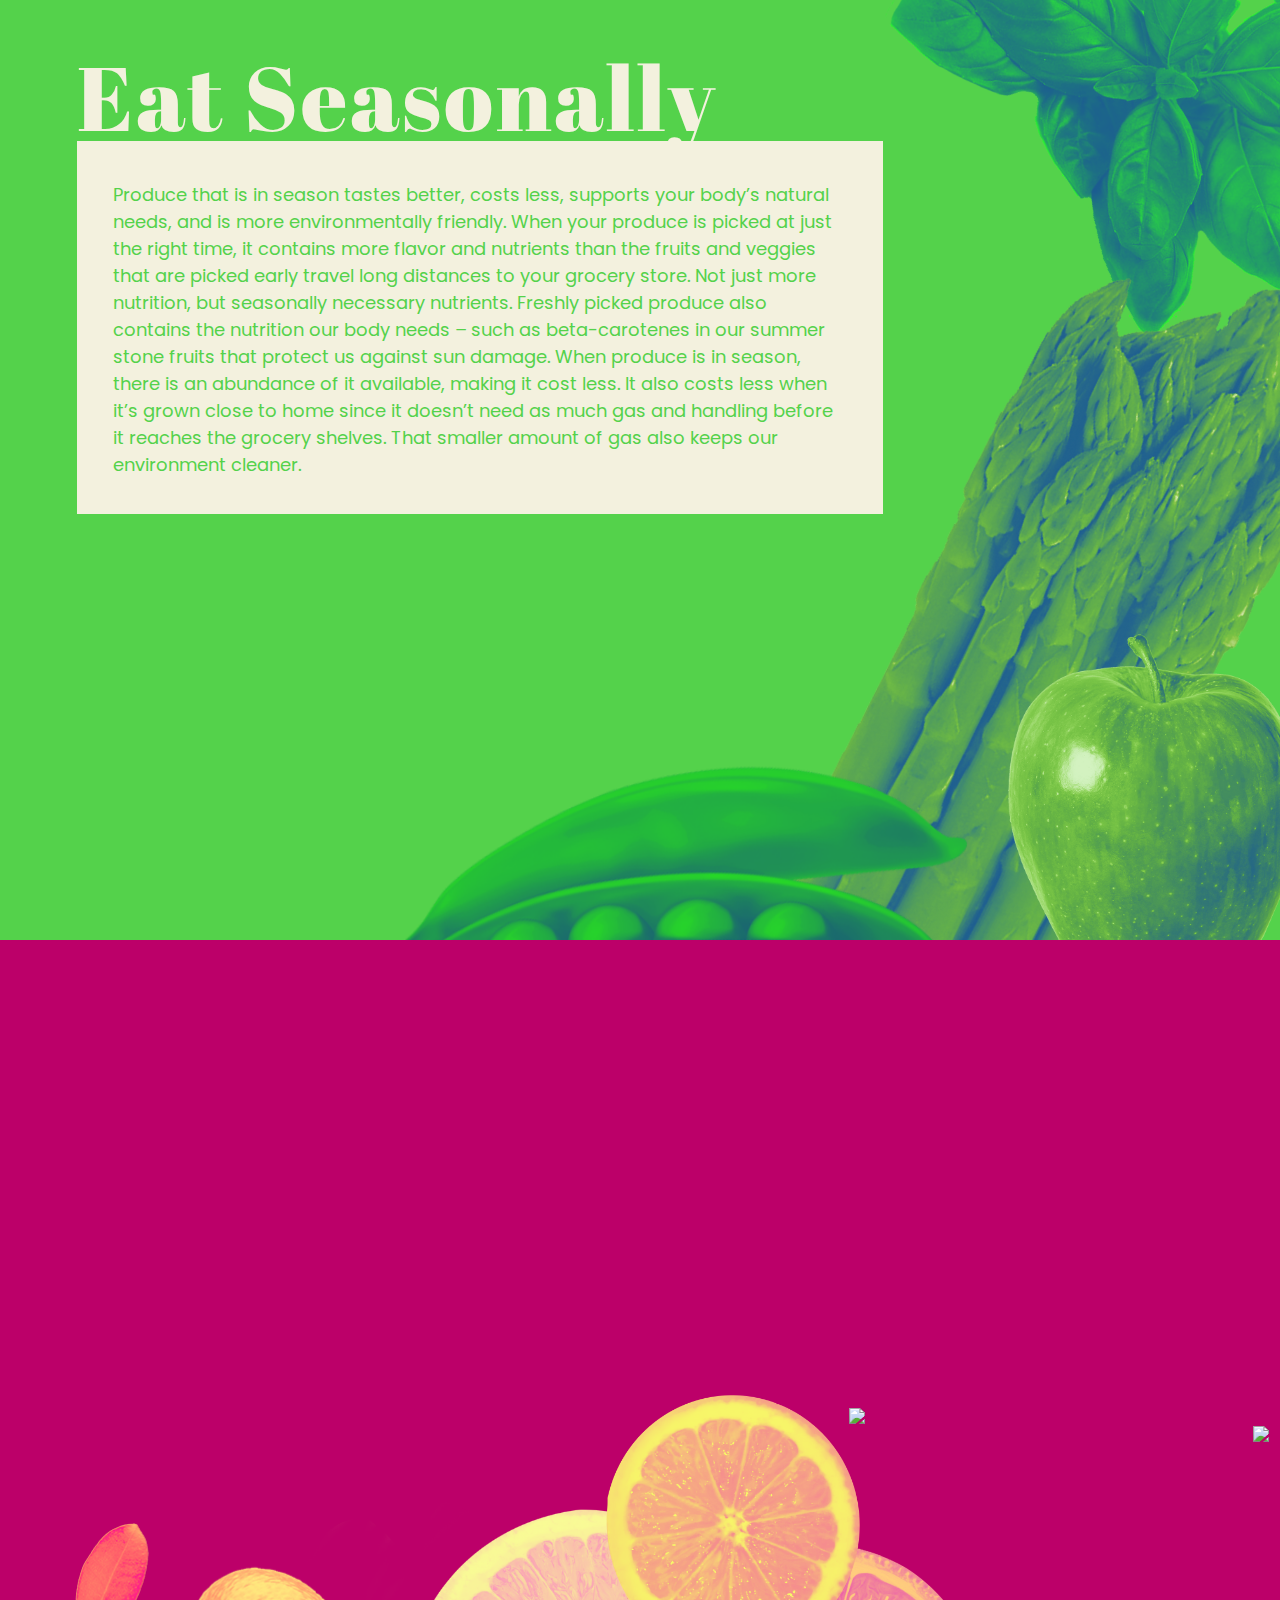
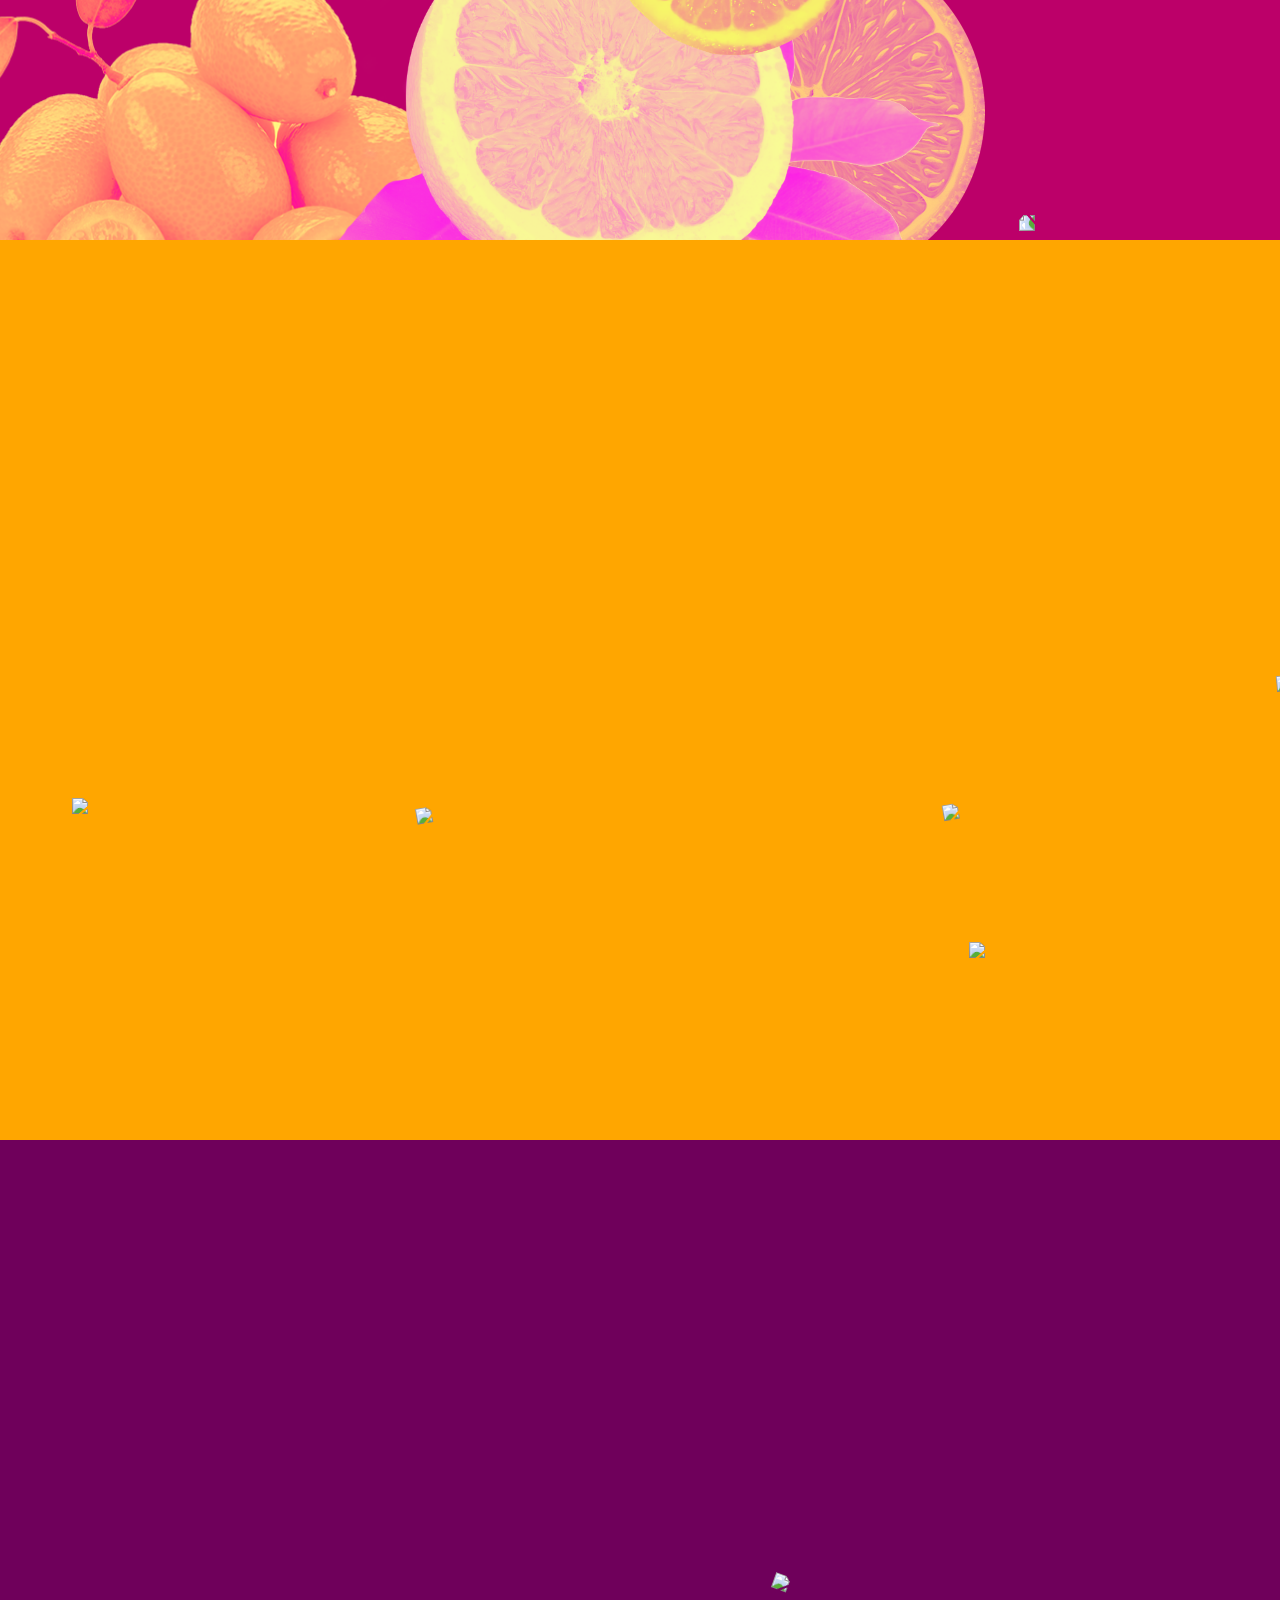
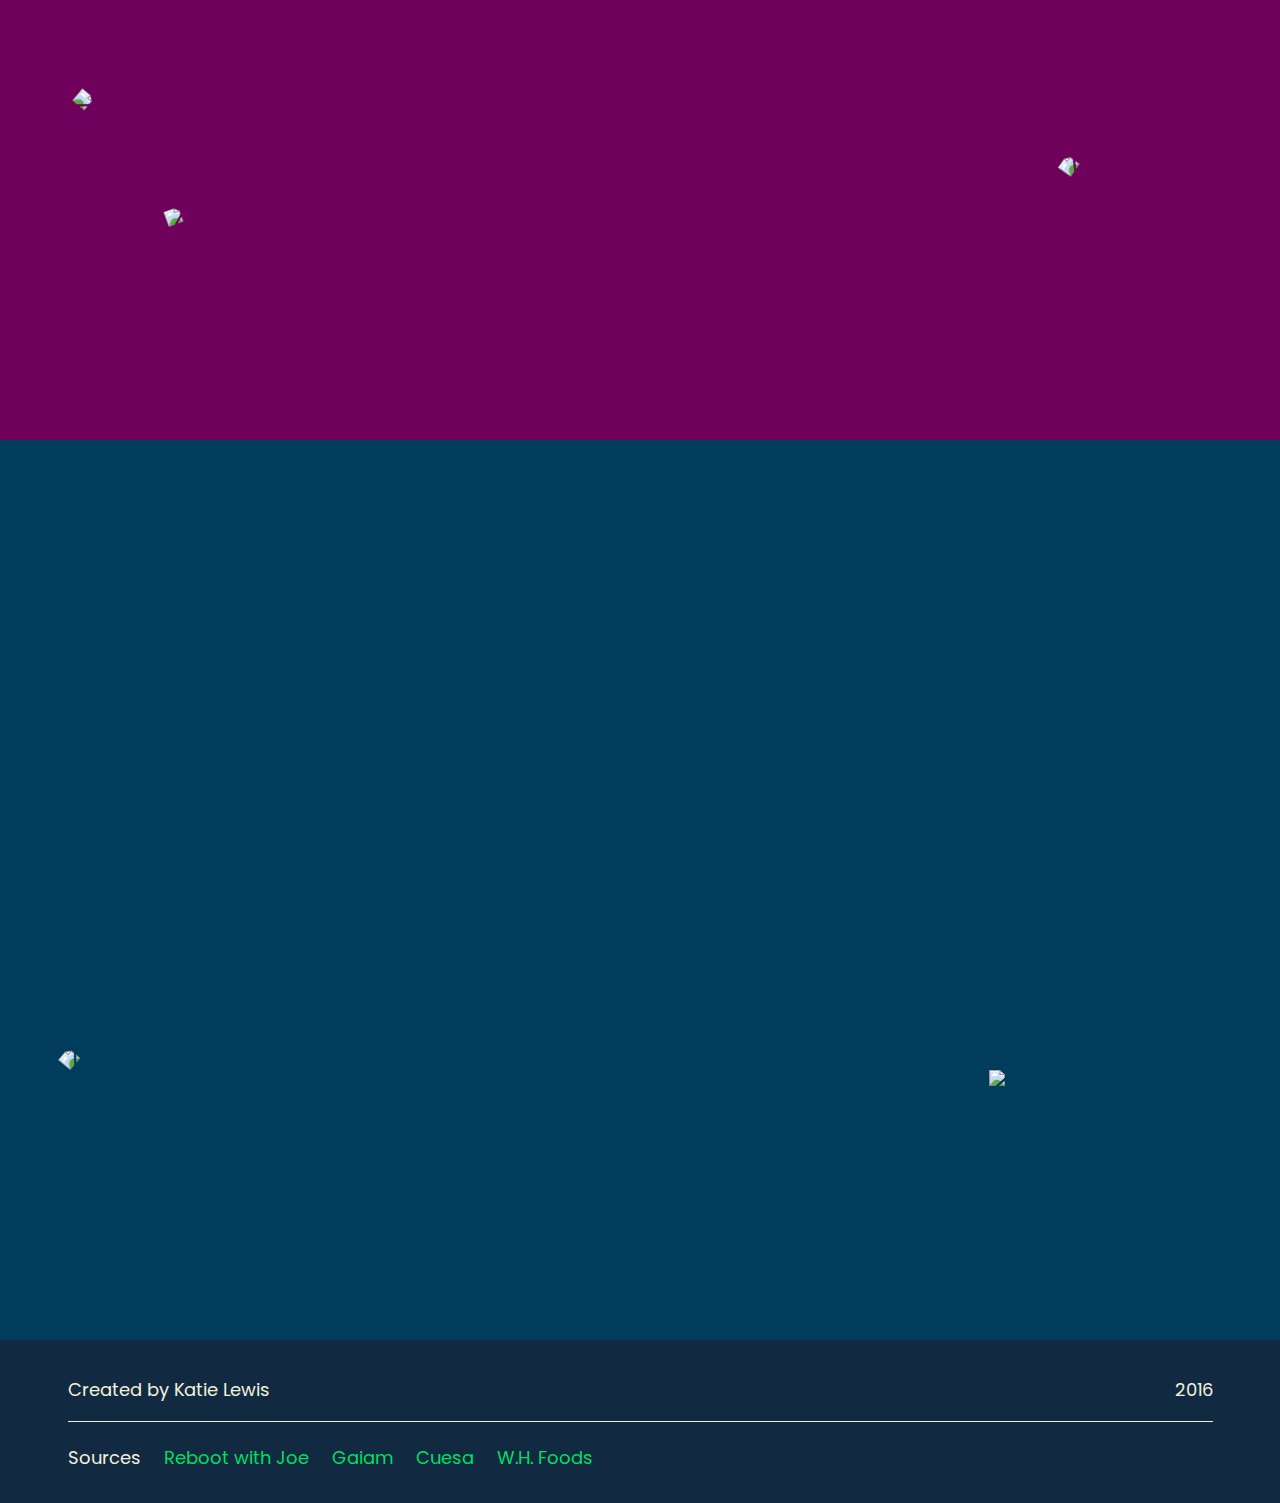
==== commit 04887d5f: "spring img folder name change" ====
--- a/index.html
+++ b/index.html
@@ -42,13 +42,13 @@
                 <p>Brighten up your new year with zesty mandarins, oranges, lemons, grapefruit and kumquats. These seasonal citruses provide a heaping dose of Vitamin C to boost your immune system and heart health.</p>
             </div>
 
-            <img id="kumquats" src="images/spring/kumquats.png" alt="kumquats">
-            <img id="lemon" src="images/spring/Lemon.png" alt="lemon">
-            <img id="orange" src="images/spring/orange.png" alt="orange">
-            <img id="orangeSlice" src="images/spring/orangeSlice.png" alt="orangeSlice">
-            <img id="kumquatSlice" src="images/spring/KumquatSlice.png" alt="Kumquat Slice">
-            <img id="pinkGrapefruit" src="images/spring/pinkgrapefruit.png" alt="pink grapefruit">
-            <img id="lemonSlice" src="images/spring/LemonSlice.png" alt="Lemon Slice">
+            <img id="kumquats" src="images/Spring/kumquats.png" alt="kumquats">
+            <img id="lemon" src="images/Spring/Lemon.png" alt="lemon">
+            <img id="orange" src="images/Spring/orange.png" alt="orange">
+            <img id="orangeSlice" src="images/Spring/orangeSlice.png" alt="orangeSlice">
+            <img id="kumquatSlice" src="images/Spring/KumquatSlice.png" alt="Kumquat Slice">
+            <img id="pinkGrapefruit" src="images/Spring/pinkgrapefruit.png" alt="pink grapefruit">
+            <img id="lemonSlice" src="images/Spring/LemonSlice.png" alt="Lemon Slice">
 
         </section>
 
--- a/css/main.css
+++ b/css/main.css
@@ -128,22 +128,68 @@
 }
 
 h1 {
+    font-size: 90px;
     font-size: 5rem;
     color: #F3F1DE;
-    padding: 9% 0 0 6% ;
+    padding: 9% 0 1% 6% ;
     margin: 0;
+    line-height: 63px;
+    line-height: 3.5rem;
 
 }
 
 h2 {
+    font-size: 36px;
     font-size: 2rem;
     margin: 0;
 }
 
 header p,
 section p {
+    line-height: 27px;
     line-height: 1.5rem;
+    margin-top: 9px;
     margin-top: .5rem;
+}
+
+/* All Sections
+================================================================= */
+section {
+    height:100vh;
+}
+
+
+.text-box {
+    background-color: #F3F1DE;
+    display: inline-block;
+    width: 55%;
+    max-width: 400px;
+    padding:28px 32px 16px 32px;
+    padding: 1.75rem 2rem 1rem 2rem;
+    margin:128px 0 32px 6%;
+    margin: 8rem 0 2rem 6%;
+    z-index: 1000;
+    opacity:0;
+    filter:alpha(opacity=0);
+    visibility: hidden;
+    -webkit-transition: all .3s ease-in;
+            transition: all .3s ease-in;
+}
+
+.text-box-fade {
+    opacity: 1;
+    filter:alpha(opacity=100);
+    visibility: visible;
+    -webkit-transform: translateY(-3rem);
+        -ms-transform: translateY(-3rem);
+            transform: translateY(-3rem);
+}
+
+
+img {
+    position: absolute;
+    -webkit-transition: all .3s ease-in;
+            transition: all .3s ease-in;
 }
 
 /* Header
@@ -165,77 +211,89 @@
     background-color: #F3F1DE;
     display: inline-block;
     width: 63%;
+    padding: 28px 32px 16px 32px;
     padding: 1.75rem 2rem 1rem 2rem;
+    margin: 0 0 32px 6%;
     margin: 0 0 2rem 6%;
     z-index: 100;
     color: #54D24B;
 }
 
 .basil {
+    height: 400px;
+    height: 25rem;
+    top: -80px;
+    top: -5rem;
+    right: -128px;
+    right: -8rem;
+    z-index: 150;
+    -webkit-transform: rotate(60deg);
+        -ms-transform: rotate(60deg);
+            transform: rotate(60deg);
+}
+
+.basilSpin {
+    -webkit-transform: rotate(40deg);
+        -ms-transform: rotate(40deg);
+            transform: rotate(40deg);
+}
+
+/*.basil {
     height: 27rem;
     position: absolute;
-    top: -3rem;
-    right: -6rem;
+    bottom: -10rem;
+    left: -9rem;
     z-index: 150;
-    transform: rotate(60deg);
+    transform: rotate(-150deg);
     transition: all .3s ease-in;
-}
+}*/
 
 .asparagus {
+    height: 800px;
     height: 50rem;
-    position: absolute;
+    bottom: -160px;
     bottom: -10rem;
-    right: 4rem;
+    right: 48px;
+    right: 3rem;
     z-index: 160;
-    transform: rotate(25deg);
-    transition: all .3s ease-in;
+    -webkit-transform: rotate(25deg);
+        -ms-transform: rotate(25deg);
+            transform: rotate(25deg);
 }
 
 .apple {
+    height: 320px;
     height: 20rem;
-    position: absolute;
+    bottom: -48px;
     bottom: -3rem;
+    right: -16px;
     right: -1rem;
     z-index: 170;
-    transform: rotate(15deg);
-    transition: all .3s ease-in;
+    -webkit-transform: rotate(0deg);
+        -ms-transform: rotate(0deg);
+            transform: rotate(0deg);
+}
+
+.appleSpin {
+    -webkit-transform: rotate(15deg);
+        -ms-transform: rotate(15deg);
+            transform: rotate(15deg);
 }
 
 .peas {
+    height: 320px;
     height: 20rem;
-    position: absolute;
-    bottom: -8rem;
+    bottom: -160px;
+    bottom: -10rem;
+    right: 256px;
     right: 16rem;
     z-index: 180;
-    transform: rotate(0deg);
-    transition: all .3s ease-in;
-}
-
-
-/* All Sections
-================================================================= */
-section {
-    height:100vh;
-}
-
-
-.text-box {
-    background-color: #F3F1DE;
-    display: inline-block;
-    width: 55%;
-    max-width: 400px;
-    padding: 1.75rem 2rem 1rem 2rem;
-    margin: 8rem 0 2rem 6%;
-    z-index: 1000;
-    opacity:0;
-    visibility: hidden;
-    transition: all .3s ease-in;
-}
-
-.text-box-fade {
-    opacity: 1;
-    visibility: visible;
-    transform: translateY(-3rem);
+}
+
+.peasSpin {
+    -webkit-transform: translateY(-2rem);
+        -ms-transform: translateY(-2rem);
+            transform: translateY(-2rem);
 }
 
 
@@ -249,80 +307,92 @@
 }
 
 #kumquats {
+    height: 400px;
     height: 25rem;
-    position: absolute;
+    bottom: -112px;
     bottom: -7rem;
+    left: -96px;
     left: -6rem;
     z-index: 1010;
-    transition: all .3s ease-in;
 }
 
 
 #lemon {
+    height: 400px;
     height: 25rem;
-    position: absolute;
+    bottom: -160px;
     bottom: -10rem;
     right: 0;
-    transform: rotate(-90deg);
+    -webkit-transform: rotate(-90deg);
+        -ms-transform: rotate(-90deg);
+            transform: rotate(-90deg);
     z-index: 1013;
-    transition: all .3s ease-in;
 }
 
 #orange {
+    height: 304px;
     height: 19rem;
-    position: absolute;
+    bottom: 64px;
     bottom: 4rem;
+    right: -48px;
     right: -3rem;
     z-index: 1015;
-    transition: all .3s ease-in;
 }
 
 .orangeAnimate {
-    transform: rotate(-20deg);
-    transform-origin: 10rem 8rem;
+    -webkit-transform: rotate(-20deg);
+        -ms-transform: rotate(-20deg);
+            transform: rotate(-20deg);
+    -webkit-transform-origin: 10rem 8rem;
+        -ms-transform-origin: 10rem 8rem;
+            transform-origin: 10rem 8rem;
 }
 
 #orangeSlice {
-/*    width: 30%;
-    max-width: 358px;*/
+    height: 320px;
     height: 20rem;
-    position: absolute;
+    bottom: -48px;
     bottom: -3rem;
+    right: 256px;
     right: 16rem;
     z-index: 1020;
-    transition: all .3s ease-in;
 }
 
 #kumquatSlice {
+    height: 160px;
     height: 10rem;
-    position: absolute;
+    bottom: 224px;
     bottom: 14rem;
+    right: 256px;
     right: 16rem;
     z-index: 1023;
-    transition: all .3s ease-in;
 }
 
 #pinkGrapefruit {
+    height: 384px;
     height: 24rem;
-    position: absolute;
+    bottom: -80px;
     bottom: -5rem;
+    left: 272px;
     left: 17rem;
     z-index: 1030;
-    transition: all .3s ease-in;
 }
 
 #lemonSlice {
+    height: 240px;
     height: 15rem;
-    position: absolute;
+    bottom: 160px;
     bottom: 10rem;
+    right: 368px;
     right: 23rem;
     z-index: 1033;
-    transition: all .3s ease-in;
 
 }
 
 .lemonSliceAnimate {
-    transform: rotate(45deg);
+    -webkit-transform: rotate(45deg);
+        -ms-transform: rotate(45deg);
+            transform: rotate(45deg);
 }
 
 
@@ -336,101 +406,138 @@
 }
 
 #strawberry {
+    height: 240px;
     height: 15rem;
-    position: absolute;
+    bottom: -48px;
     bottom: -3rem;
+    left: -96px;
     left: -6rem;
-    transform: rotate(-110deg);
-    z-index: 2050;
-    transition: all .3s ease-in;  
+    -webkit-transform: rotate(-110deg);
+        -ms-transform: rotate(-110deg);
+            transform: rotate(-110deg);
+    z-index: 2050; 
 }
 
 .strawberryBounce {
-    -webkit-animation: strawberryBounce .4s ease-in; /* Safari 4+ */
-    -moz-animation:    strawberryBounce .4s ease-in; /* Fx 5+ */
-    -o-animation:      strawberryBounce .4s ease-in; /* Opera 12+ */
-    animation:         strawberryBounce .4s ease-in; /* IE 10+, Fx 29+ */
+-webkit-animation: strawberryBounce .4s ease-in; /* Safari 4+ */ /* Fx 5+ */ /* Opera 12+ */
+animation:         strawberryBounce .4s ease-in; /* IE 10+, Fx 29+ */
+}
+
+@-webkit-keyframes strawberryBounce {
+    0%   {-webkit-transform: translateY(0rem) rotate(-110deg);transform: translateY(0rem) rotate(-110deg);}
+    25%  {-webkit-transform: translateY(.5rem) rotate(-110deg);transform: translateY(.5rem) rotate(-110deg);}
+    50%  {-webkit-transform: translateY(2rem) rotate(-110deg);transform: translateY(2rem) rotate(-110deg);}
+    75%  {-webkit-transform: translateY(.75rem) rotate(-110deg);transform: translateY(.75rem) rotate(-110deg);}
+    100% {-webkit-transform: translateY(0rem) rotate(-110deg);transform: translateY(0rem) rotate(-110deg);}
 }
 
 @keyframes strawberryBounce {
-    0%   {transform: translateY(0rem) rotate(-110deg);}
-    25%  {transform: translateY(.5rem) rotate(-110deg);}
-    50%  {transform: translateY(2rem) rotate(-110deg);}
-    75%  {transform: translateY(.75rem) rotate(-110deg);}
-    100% {transform: translateY(0rem) rotate(-110deg);}
+    0%   {-webkit-transform: translateY(0rem) rotate(-110deg);transform: translateY(0rem) rotate(-110deg);}
+    25%  {-webkit-transform: translateY(.5rem) rotate(-110deg);transform: translateY(.5rem) rotate(-110deg);}
+    50%  {-webkit-transform: translateY(2rem) rotate(-110deg);transform: translateY(2rem) rotate(-110deg);}
+    75%  {-webkit-transform: translateY(.75rem) rotate(-110deg);transform: translateY(.75rem) rotate(-110deg);}
+    100% {-webkit-transform: translateY(0rem) rotate(-110deg);transform: translateY(0rem) rotate(-110deg);}
 }
 
 #nectarine {
+    height: 368px;
     height: 23rem;
-    position: absolute;
+    bottom: -64px;
     bottom: -4rem;
+    left: 64px;
     left: 4rem;
     z-index: 2040;  
 }
 
 .fruitBounce {
-    -webkit-animation: fruitBounce .4s ease-in; /* Safari 4+ */
-    -moz-animation:    fruitBounce .4s ease-in; /* Fx 5+ */
-    -o-animation:      fruitBounce .4s ease-in; /* Opera 12+ */
+    -webkit-animation: fruitBounce .4s ease-in; /* Safari 4+ */ /* Fx 5+ */ /* Opera 12+ */
     animation:         fruitBounce .4s ease-in; /* IE 10+, Fx 29+ */
 }
 
+@-webkit-keyframes fruitBounce {
+    0%   {-webkit-transform: translateY(0rem);transform: translateY(0rem);}
+    25%  {-webkit-transform: translateY(.75rem);transform: translateY(.75rem);}
+    50%  {-webkit-transform: translateY(1.5rem);transform: translateY(1.5rem);}
+    75%  {-webkit-transform: translateY(.75rem);transform: translateY(.75rem);}
+    100% {-webkit-transform: translateY(0rem);transform: translateY(0rem);}
+}
+
 @keyframes fruitBounce {
-    0%   {transform: translateY(0rem);}
-    25%  {transform: translateY(.75rem);}
-    50%  {transform: translateY(1.5rem);}
-    75%  {transform: translateY(.75rem);}
-    100% {transform: translateY(0rem);}
+    0%   {-webkit-transform: translateY(0rem);transform: translateY(0rem);}
+    25%  {-webkit-transform: translateY(.75rem);transform: translateY(.75rem);}
+    50%  {-webkit-transform: translateY(1.5rem);transform: translateY(1.5rem);}
+    75%  {-webkit-transform: translateY(.75rem);transform: translateY(.75rem);}
+    100% {-webkit-transform: translateY(0rem);transform: translateY(0rem);}
 }
 
 .secondBounce {
-    -webkit-animation: secondBounce .4s ease-in; /* Safari 4+ */
-    -moz-animation:    secondBounce .4s ease-in; /* Fx 5+ */
-    -o-animation:      secondBounce .4s ease-in; /* Opera 12+ */
+    -webkit-animation: secondBounce .4s ease-in; /* Safari 4+ */ /* Fx 5+ */ /* Opera 12+ */
     animation:         secondBounce .4s ease-in; /* IE 10+, Fx 29+ */
 }
 
+@-webkit-keyframes secondBounce {
+    0%   {-webkit-transform: translateY(0rem) rotate(-10deg);transform: translateY(0rem) rotate(-10deg);}
+    25%  {-webkit-transform: translateY(.2rem) rotate(-10deg);transform: translateY(.2rem) rotate(-10deg);}
+    50%  {-webkit-transform: translateY(2rem) rotate(-10deg);transform: translateY(2rem) rotate(-10deg);}
+    75%  {-webkit-transform: translateY(.5rem) rotate(-10deg);transform: translateY(.5rem) rotate(-10deg);}
+    100% {-webkit-transform: translateY(0rem) rotate(-10deg);transform: translateY(0rem) rotate(-10deg);}
+}
+
 @keyframes secondBounce {
-    0%   {transform: translateY(0rem) rotate(-10deg);}
-    25%  {transform: translateY(.2rem) rotate(-10deg);}
-    50%  {transform: translateY(2rem) rotate(-10deg);}
-    75%  {transform: translateY(.5rem) rotate(-10deg);}
-    100% {transform: translateY(0rem) rotate(-10deg);}
+    0%   {-webkit-transform: translateY(0rem) rotate(-10deg);transform: translateY(0rem) rotate(-10deg);}
+    25%  {-webkit-transform: translateY(.2rem) rotate(-10deg);transform: translateY(.2rem) rotate(-10deg);}
+    50%  {-webkit-transform: translateY(2rem) rotate(-10deg);transform: translateY(2rem) rotate(-10deg);}
+    75%  {-webkit-transform: translateY(.5rem) rotate(-10deg);transform: translateY(.5rem) rotate(-10deg);}
+    100% {-webkit-transform: translateY(0rem) rotate(-10deg);transform: translateY(0rem) rotate(-10deg);}
 }
 
 #cherries {
+    height: 368px;
     height: 23rem;
-    position: absolute;
+    bottom: -64px;
     bottom: -4rem;
+    left: 400px;
     left: 25rem;
     z-index: 2045;
-    transform: rotate(-10deg); 
+    -webkit-transform: rotate(-10deg);
+        -ms-transform: rotate(-10deg);
+            transform: rotate(-10deg); 
 }
 
 #figs {
+    height: 368px;
     height: 23rem;
-    position: absolute;
+    bottom: -64px;
     bottom: -4rem;
+    right: 224px;
     right: 14rem;
     z-index: 2047;
-    transform: rotate(-10deg);
+    -webkit-transform: rotate(-10deg);
+        -ms-transform: rotate(-10deg);
+            transform: rotate(-10deg);
 }
 
 #peach {
+    height: 480px;
     height: 30rem;
-    position: absolute;
+    bottom: -64px;
     bottom: -4rem;
+    right: -80px;
     right: -5rem;
     z-index: 2035;
-    transform: rotate(-5deg); 
+    -webkit-transform: rotate(-5deg);
+        -ms-transform: rotate(-5deg);
+            transform: rotate(-5deg); 
 }
 
 #plum {
+    height: 208px;
     height: 13rem;
-    position: absolute;
+    bottom: -32px;
     bottom: -2rem;
+    right: 224px;
     right: 14rem;
-    z-index: 2048;  
+    z-index: 2048; 
 }
 
 /* Fall
@@ -443,87 +550,117 @@
 }
 
 .squash {
+    height: 400px;
     height: 25rem;
-    position: absolute;
+    bottom: -64px;
     bottom: -4rem;
+    left: -64px;
     left: -4rem;
     z-index: 3020;
-    transform: rotate(40deg);
-    transition: all .3s ease-in;  
+    -webkit-transform: rotate(40deg);
+        -ms-transform: rotate(40deg);
+            transform: rotate(40deg);
 }
 
 .squashMove {
-    transform: rotate(50deg);
+    -webkit-transform: rotate(50deg);
+        -ms-transform: rotate(50deg);
+            transform: rotate(50deg);
 }    
 
 .squash4 {
+    height: 288px;
     height: 18rem;
-    position: absolute;
+    bottom: -64px;
     bottom: -4rem;
+    left: 192px;
     left: 12rem;
     z-index: 3030;
-    transform: rotate(-20deg);
-    transition: all .3s ease-in;  
+    -webkit-transform: rotate(-20deg);
+        -ms-transform: rotate(-20deg);
+            transform: rotate(-20deg);
 }
 
 .squash4Move {
-    transform: rotate(-30deg);
+    -webkit-transform: rotate(-30deg);
+        -ms-transform: rotate(-30deg);
+            transform: rotate(-30deg);
 }  
 
 .eggplant {
+    height: 480px;
     height: 30rem;
-    position: absolute;
+    bottom: -64px;
     bottom: -4rem;
+    right: 448px;
     right: 28rem;
     z-index: 3025;
-    transform: rotate(20deg);
-    transition: all .3s ease-in;  
+    -webkit-transform: rotate(20deg);
+        -ms-transform: rotate(20deg);
+            transform: rotate(20deg);
 }
 
 .eggplantMove {
-    transform: rotate(33deg);
+    -webkit-transform: rotate(33deg);
+        -ms-transform: rotate(33deg);
+            transform: rotate(33deg);
 } 
 
 .squash2 {
+    height: 224px;
     height: 14rem;
-    position: absolute;
+    bottom: 96px;
     bottom: 6rem;
+    right: 48px;
     right: 3rem;
     z-index: 3023;
-    transform: rotate(-55deg);
-    transition: all .3s ease-in;  
+    -webkit-transform: rotate(-55deg);
+        -ms-transform: rotate(-55deg);
+            transform: rotate(-55deg);
 }
 
 .squash2Move {
-    transform: rotate(-70deg);
+    -webkit-transform: rotate(-70deg);
+        -ms-transform: rotate(-70deg);
+            transform: rotate(-70deg);
 } 
 
 .corn {
+    height: 640px;
     height: 40rem;
-    position: absolute;
+    bottom: -48px;
     bottom: -3rem;
+    right: 48px;
     right: 3rem;
     z-index: 3035;
-    transform: rotate(20deg);
-    transition: all .3s ease-in;  
+    -webkit-transform: rotate(20deg);
+        -ms-transform: rotate(20deg);
+            transform: rotate(20deg);
 }
 
 .cornMove {
-    transform: rotate(33deg);
+    -webkit-transform: rotate(33deg);
+        -ms-transform: rotate(33deg);
+            transform: rotate(33deg);
 } 
 
 .squash3 {
+    height: 640px;
     height: 40rem;
-    position: absolute;
+    bottom: -48px;
     bottom: -3rem;
+    right: -128px;
     right: -8rem;
     z-index: 3037;
-    transform: rotate(15deg);
-    transition: all .3s ease-in;  
+    -webkit-transform: rotate(15deg);
+        -ms-transform: rotate(15deg);
+            transform: rotate(15deg); 
 }  
 
 .squash3Move {
-    transform: rotate(7deg);
+    -webkit-transform: rotate(7deg);
+        -ms-transform: rotate(7deg);
+            transform: rotate(7deg);
 } 
 
 
@@ -538,55 +675,73 @@
 }
 
 .kale {
+    height: 640px;
     height: 40rem;
-    position: absolute;
+    bottom: -48px;
     bottom: -3rem;
+    right: -96px;
     right: -6rem;
     z-index: 4010;
-    transform: rotate(20deg);
-    transition: all .3s ease-in;  
+    -webkit-transform: rotate(20deg);
+        -ms-transform: rotate(20deg);
+            transform: rotate(20deg);
 }
 
 .kalePile {
-    transform: rotate(-30deg);
+    -webkit-transform: rotate(-30deg);
+        -ms-transform: rotate(-30deg);
+            transform: rotate(-30deg);
 }
 
 .kale2 {
+    height: 640px;
     height: 40rem;
-    position: absolute;
+    bottom: -64px;
     bottom: -4rem;
+    right: 160px;
     right: 10rem;
     z-index: 4013;
-    transform: rotate(-15deg);
-    transition: all .3s ease-in;  
+    -webkit-transform: rotate(-15deg);
+        -ms-transform: rotate(-15deg);
+            transform: rotate(-15deg);
 }
 
 .kale2Pile {
-    transform: rotate(20deg);
+    -webkit-transform: rotate(20deg);
+        -ms-transform: rotate(20deg);
+            transform: rotate(20deg);
 }
 
 .broccoli {
+    height: 320px;
     height: 20rem;
-    position: absolute;
+    bottom: 16px;
     bottom: 1rem;
+    left: 160px;
     left: 10rem;
     z-index: 4020;
-    transform: rotate(-50deg);
-    transition: all .3s ease-in; 
+    -webkit-transform: rotate(-50deg);
+        -ms-transform: rotate(-50deg);
+            transform: rotate(-50deg);
 }
 
 .broccoliPile {
-    transform: rotate(-30deg);
+    -webkit-transform: rotate(-30deg);
+        -ms-transform: rotate(-30deg);
+            transform: rotate(-30deg);
 }
 
 .brussels {
+    height: 320px;
     height: 20rem;
-    position: absolute;
+    bottom: -80px;
     bottom: -5rem;
+    right: 112px;
     right: 7rem;
     z-index: 4030;
-    transform: rotate(0deg);
-    transition: all .3s ease-in;  
+    -webkit-transform: rotate(0deg);
+        -ms-transform: rotate(0deg);
+            transform: rotate(0deg); 
 }
 
 
@@ -595,6 +750,7 @@
 footer {
     background-color: #122A41;
     clear: both;
+    padding: 24px 60px;
     padding: 1.5rem 3.75rem;
     z-index: 5000;
     position: relative;
@@ -611,11 +767,19 @@
     display: inline-block;
 }
 
-a {
+a,
+a:visited {
     color: #00DF60;
+    padding: 32px 0 16px 16px;
     padding: 2rem 0 1rem 1rem;
     text-decoration: none;
     display: inline-block;
+    -webkit-transition: all .3s ease-in-out;
+            transition: all .3s ease-in-out;
+}
+
+a:hover {
+    color: #008359;
 }
 
 .left {
@@ -721,11 +885,40 @@
 }
 
 @media only screen and (max-width: 1285px) { 
-    #kale2 {
+    .kale2 {
         opacity: 0;
-    }
-
-}
+        filter: alpha(opacity=0);
+    }
+
+}
+
+@media only screen and (max-width: 1085px) {
+    .asparagus {
+        height: 43rem;
+    }
+
+    h1 {
+        font-size: 4rem;
+    }
+}
+
+@media only screen and (max-width: 990px) { 
+    h1 {
+        font-size: 3.8rem;
+    }
+
+    .basil {
+        height: 20rem;
+    }
+    .kalePile {
+        height: 35rem;
+    }
+
+    .broccoli {
+        height: 17rem;
+    }
+}
+
 
 @media only screen and (max-width: 900px) { 
     html {
@@ -737,6 +930,14 @@
 @media only screen and (max-width: 800px) { 
     html {
         font-size: 15px;
+    }
+
+    h1 {
+        padding-left: 10%;
+    }
+
+    .fixedIntro {
+        height: 115vh;
     }
 
     .text-box {
@@ -745,14 +946,157 @@
         margin: 17% 10%;
     }
 
-}
-
-@media only screen and (max-width: 400px) { 
+    .basil {
+        opacity: 0;
+    }
+
+    .intro-box {
+        max-width: none;
+        width: 80%;
+        margin: 0 10%;
+    }
+
+    #pinkGrapefruit {
+        height: 336px;
+        height: 21rem;
+    }
+
+    #lemonSlice {
+        height: 176px;
+        height: 11rem;
+        -webkit-transform: translateY(5.5rem);
+            -ms-transform: translateY(5.5rem);
+                transform: translateY(5.5rem);
+    }
+
+    #orangeSlice {
+        opacity: 0;
+        filter: alpha(opacity=0);
+    }
+
+    #plum {
+        opacity: 0;
+        filter: alpha(opacity=0);
+    }
+
+    .broccoli {
+        right: 160px;
+        right: 10rem;
+        left: none;
+    }
+
+    
+}
+
+@media only screen and (max-width: 690px) {
+    .broccoli {
+        left: -2rem;
+    }
+}
+
+@media only screen and (max-width: 620px) {
+    .asparagus {
+        -webkit-transform: rotate(35deg);
+            -ms-transform: rotate(35deg);
+                transform: rotate(35deg);
+        right: 1rem;    }
+}
+
+@media only screen and (max-width: 575px) {
+    h1 {
+        font-size: 3.5rem;
+    }
+
+    .asparagus {
+        -webkit-transform: rotate(-90deg);
+            -ms-transform: rotate(-90deg);
+                transform: rotate(-90deg);
+        right: 3rem;
+        bottom: -17rem;
+    }
+
+    .peas {
+        opacity: 0;
+        filter: alpha(opacity=0);
+    }
+
+    .broccoli {
+        left: -7rem;
+    }
+
+    .brussels {
+        right: 1rem;
+    }
+
+    a {
+        display: block;
+        padding: .75rem 0 ;
+    }
+}
+
+@media only screen and (max-width: 480px) {
+    h1 {
+        padding-top: 18% ;
+        padding-bottom: 2%;
+    }
+}
+
+@media only screen and (max-width: 420px) { 
     html {
         font-size: 12px;
     }
 
-}
+    h1 {
+        font-size: 3rem;
+    }
+
+    #kumquatSlice {
+        bottom: 3rem;
+    }
+
+    #pinkGrapefruit {
+        left: 12rem;
+    }
+
+    #nectarine {
+        opacity: 0;
+        filter: alpha(opacity=0);
+    }
+
+    #figs {
+        right: 12rem;
+    }
+
+    #cherries {
+        left: 19rem;
+        bottom: -8rem;
+    }
+
+    .broccoli {
+        left: -10rem;
+    }
+
+    .squash4 {
+        z-index: 3090;
+    }
+
+    .squash3 {
+        right: -11rem;
+    }
+
+}
+
+@media only screen and (max-width: 320px) { 
+    html {
+        font-size: 10px;
+    }
+    
+    header p,
+    section p {
+        font-size: 1.3rem;
+    }
+}
+
 
 /* ==========================================================================
    Print styles.
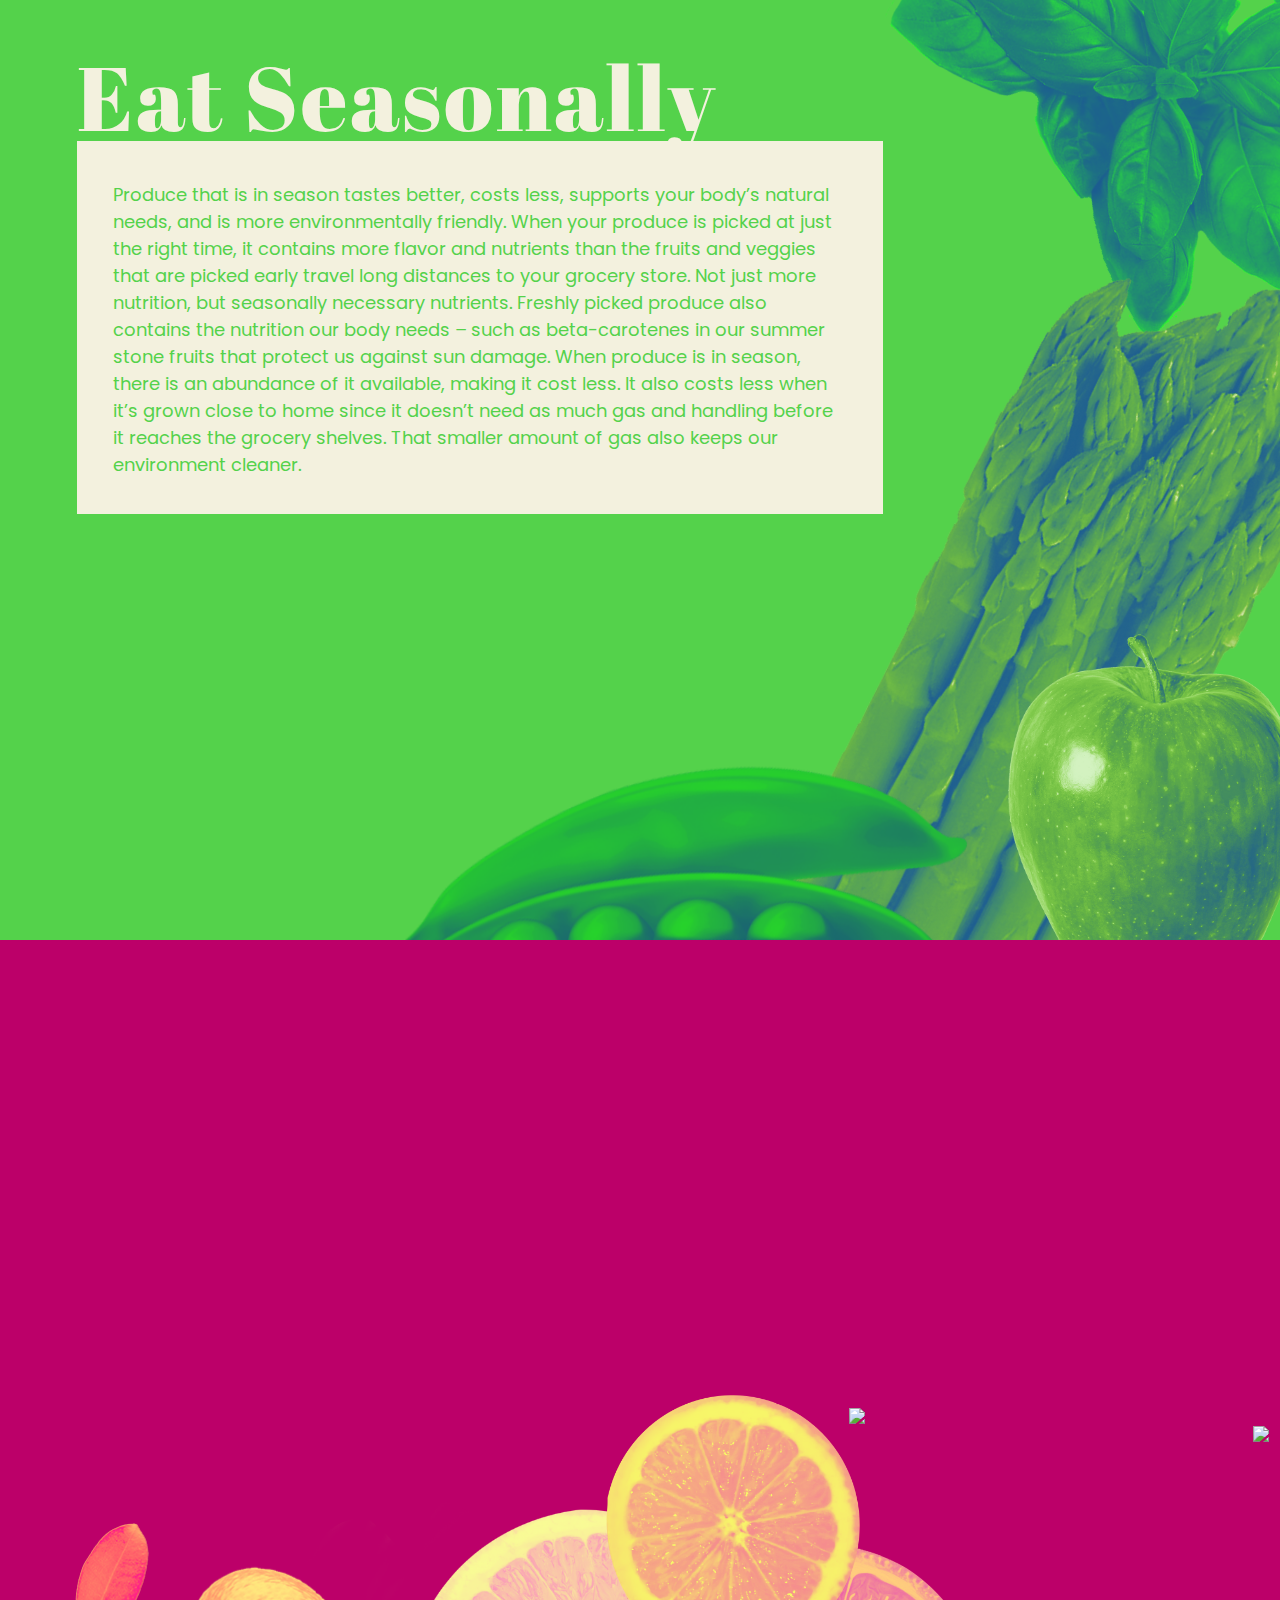
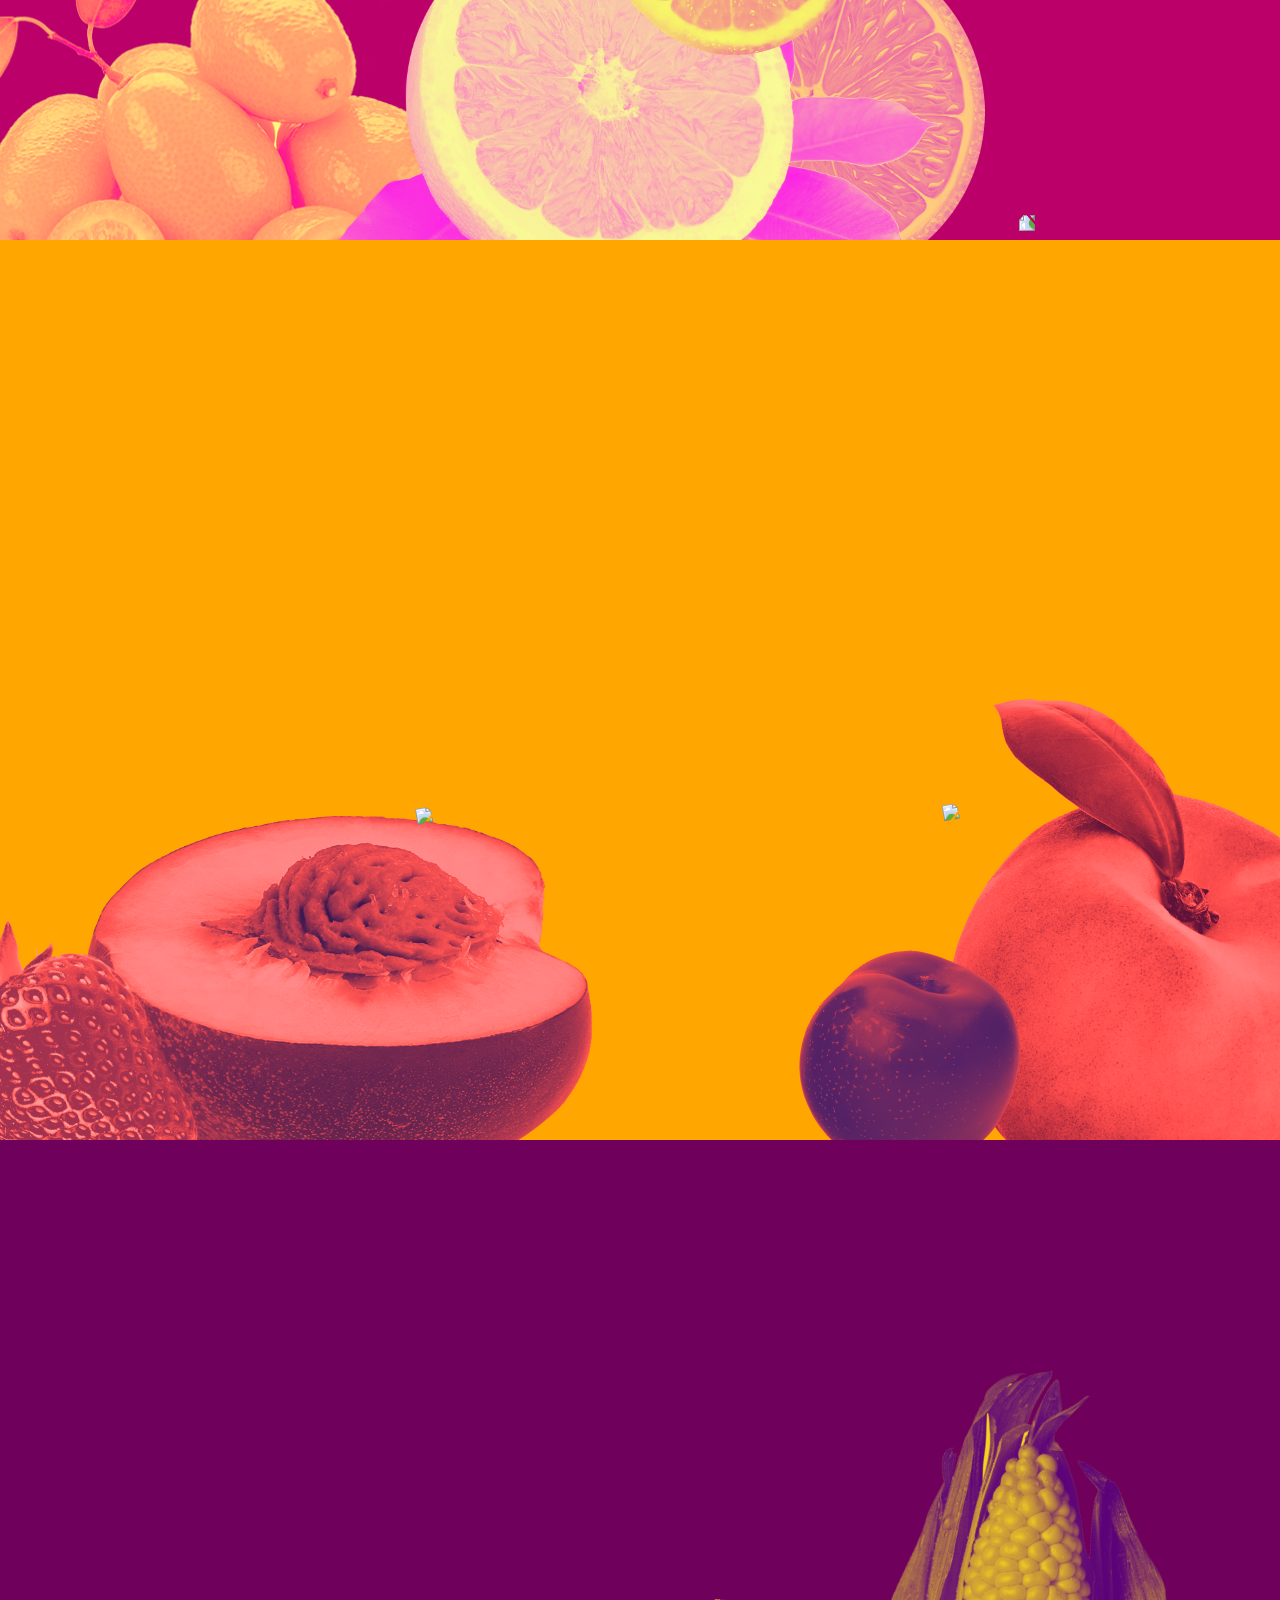
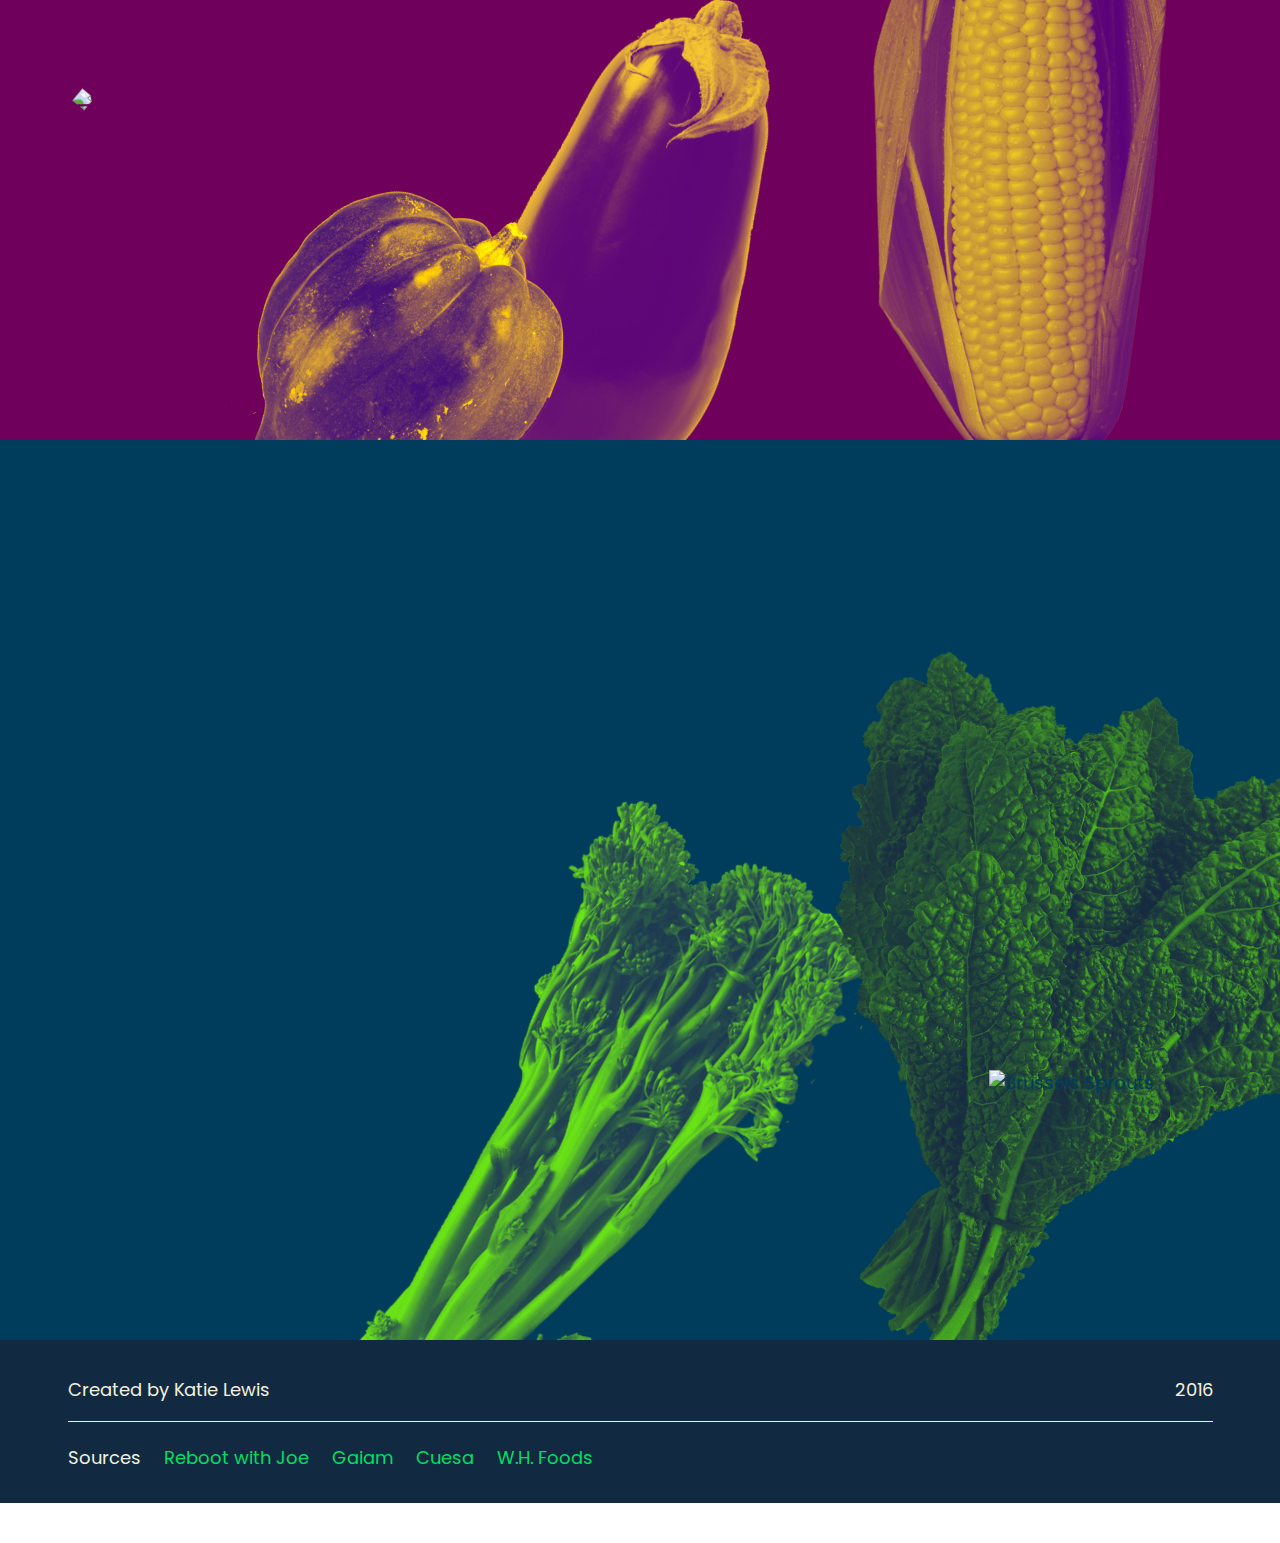
==== commit 986e43fe: "img path typo" ====
--- a/index.html
+++ b/index.html
@@ -58,12 +58,12 @@
                 <p>As the days get longer and the temperatures rise, stock your pantry with warm-colored berries and stone fruits. Now is the peak time for juicy strawberries, plums, peaches, nectarines, cherries and figs.</p>
             </div>
 
-            <img id="strawberry" src="images/summer/strawberry.png" alt="Strawberry">
-            <img id="nectarine" src="images/summer/nectarine.png" alt="Nectarine">
-            <img id="cherries" src="images/summer/cherries.png" alt="Cherries">
-            <img id="figs" src="images/summer/figs.png" alt="Figs">
-            <img id="peach" src="images/summer/peach.png" alt="Peach">
-            <img id="plum" src="images/summer/plum.png" alt="Plum">
+            <img id="strawberry" src="images/Summer/strawberry.png" alt="Strawberry">
+            <img id="nectarine" src="images/Summer/nectarine.png" alt="Nectarine">
+            <img id="cherries" src="images/Summer/cherries.png" alt="Cherries">
+            <img id="figs" src="images/Summer/figs.png" alt="Figs">
+            <img id="peach" src="images/Summer/peach.png" alt="Peach">
+            <img id="plum" src="images/Summer/plum.png" alt="Plum">
 
         </section>
 
@@ -72,12 +72,12 @@
                 <h2>Fall</h2>
                 <p>As the leaves begin to turn colors, it’s time to whip up recipes using these classic american ingredients– eggplant, corn, squash, and peas. Warm up with hot dishes using these veggies as the temperature begins to drop</p>
             </div>
-            <img class="squash" src="images/fall/squash.png" alt="Squash">
-            <img class="squash4" src="images/fall/squash4.png" alt="Squash">
-            <img class="eggplant" src="images/fall/eggplant.png" alt="Eggplant">
-            <img class="squash2" src="images/fall/squash2.png" alt="Squash">
-            <img class="corn" src="images/fall/corn.png" alt="Corn">
-            <img class="squash3" src="images/fall/squash3.png" alt="Squash">
+            <img class="squash" src="images/Fall/squash.png" alt="Squash">
+            <img class="squash4" src="images/Fall/squash4.png" alt="Squash">
+            <img class="eggplant" src="images/Fall/eggplant.png" alt="Eggplant">
+            <img class="squash2" src="images/Fall/squash2.png" alt="Squash">
+            <img class="corn" src="images/Fall/corn.png" alt="Corn">
+            <img class="squash3" src="images/Fall/squash3.png" alt="Squash">
 
         </section>
 
@@ -86,10 +86,10 @@
                 <h2>Winter</h2>
                 <p>As the weather dips into the coldest temperatures, it’s time to start eating deep green vegetables. Grab some broccoli, brussel sprouts and kale for a hearty dose of vitamins A, C and K.</p>
             </div>
-            <img class="kale" src="images/winter/kale.png" alt="Kale">
-            <img class="kale2" src="images/winter/kale.png" alt="Kale">
-            <img class="broccoli" src="images/winter/broccoli.png" alt="Broccoli">
-            <img class="brussels" src="images/winter/brussels.png" alt="Brussels Sprouts">
+            <img class="kale" src="images/Winter/kale.png" alt="Kale">
+            <img class="kale2" src="images/Winter/kale.png" alt="Kale">
+            <img class="broccoli" src="images/Winter/broccoli.png" alt="Broccoli">
+            <img class="brussels" src="images/Winter/brussels.png" alt="Brussels Sprouts">
         </section>
 
         <footer>
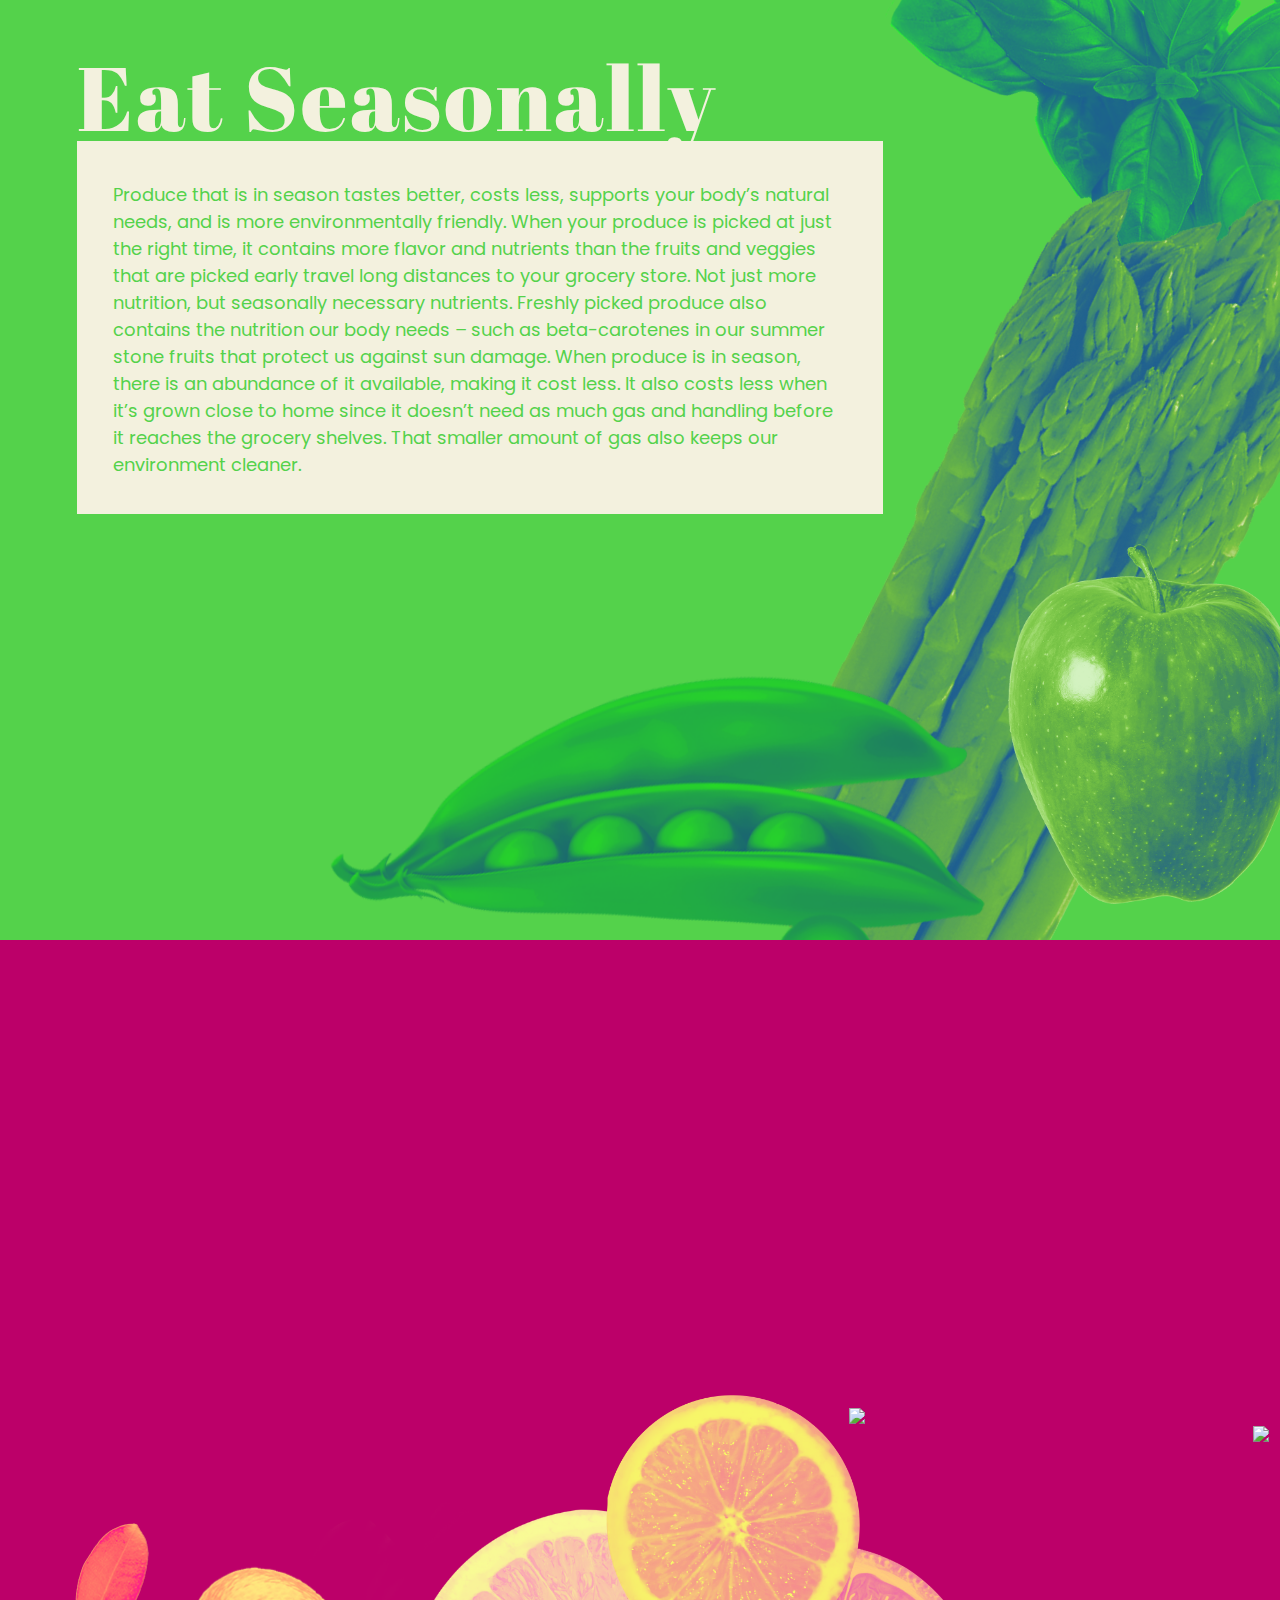
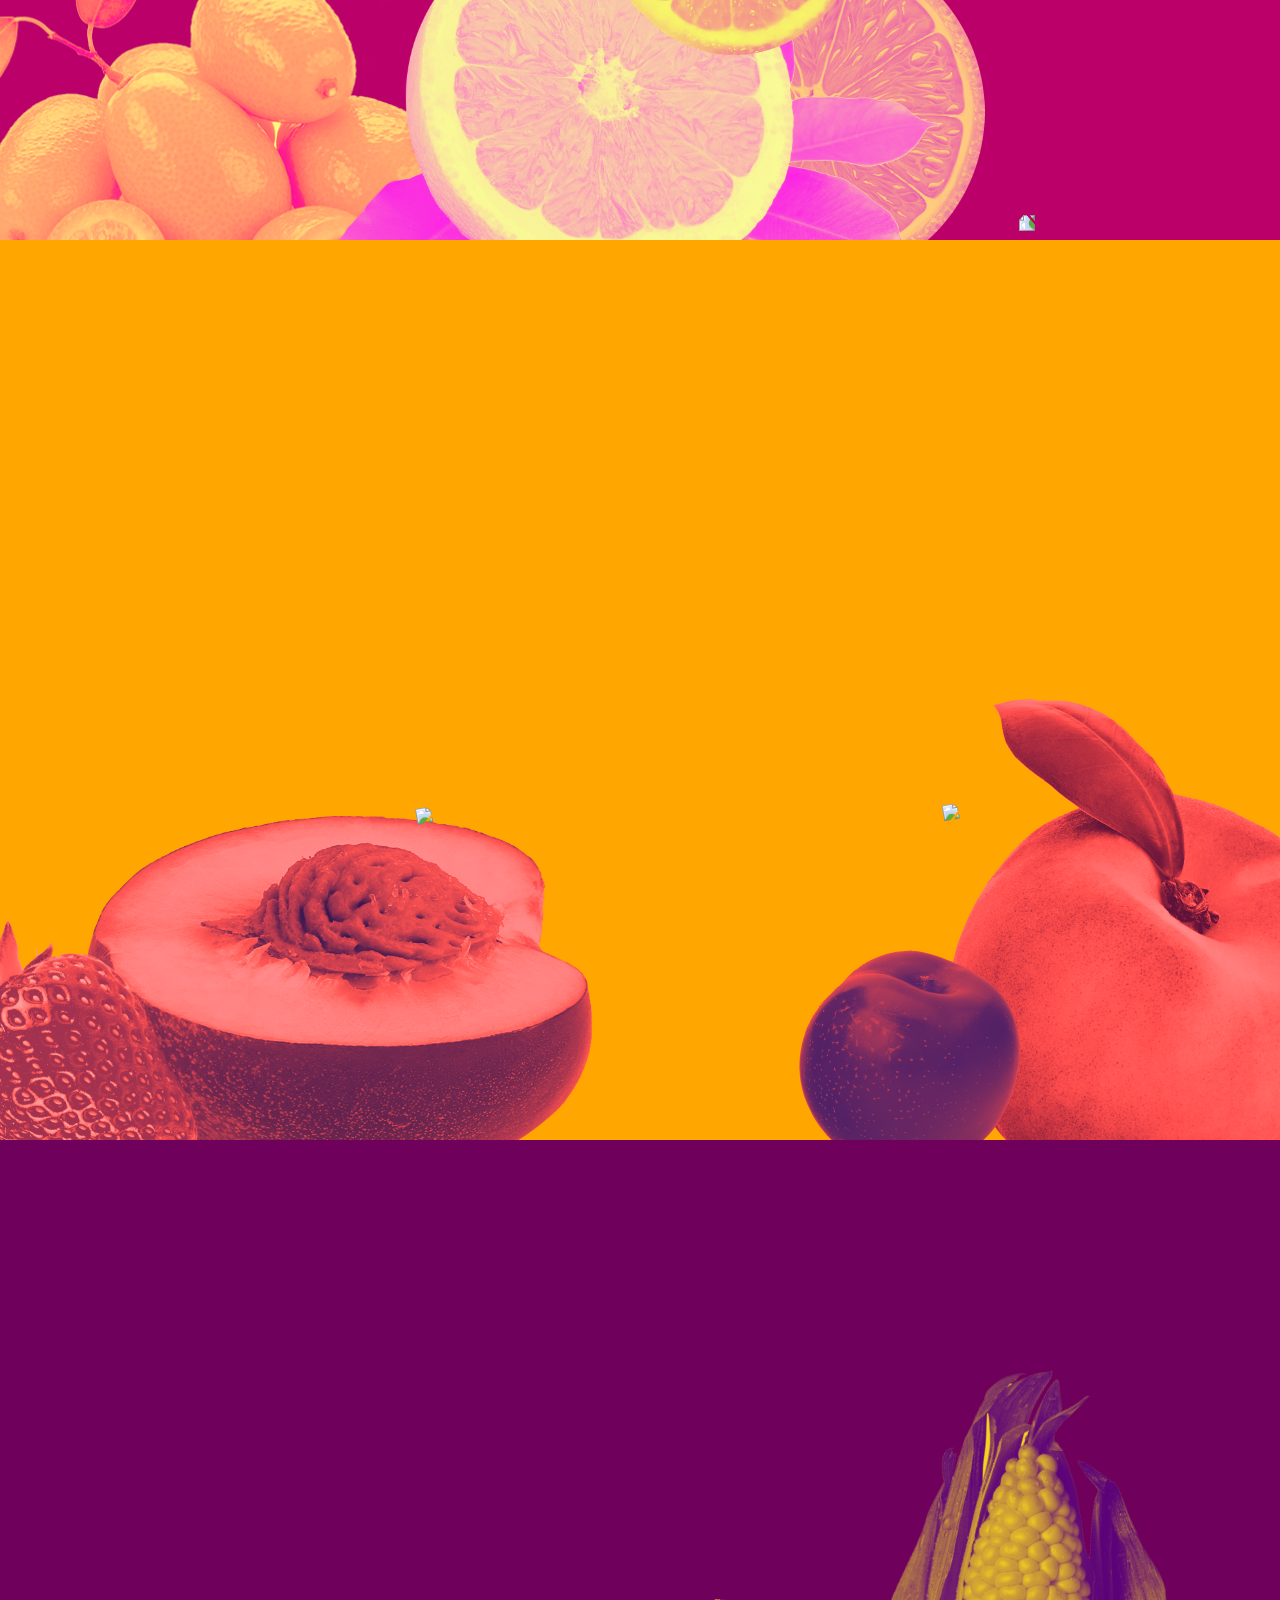
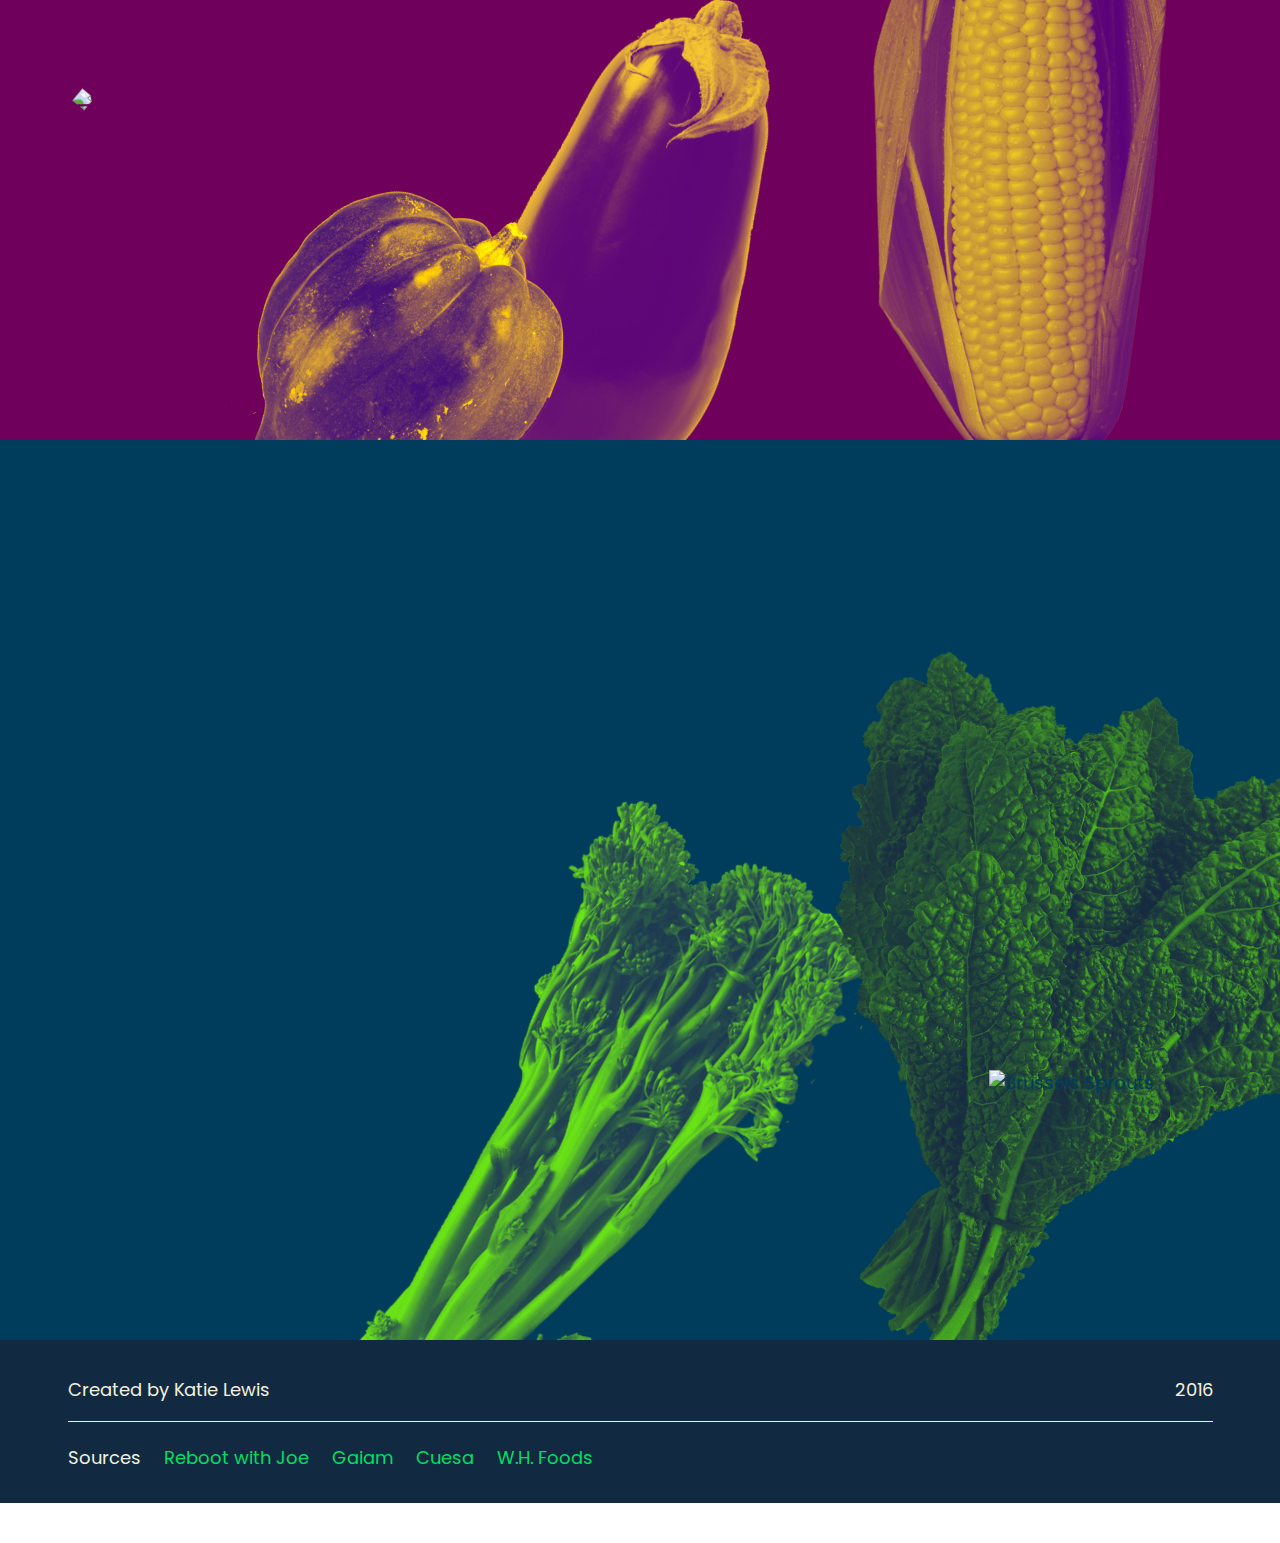
==== commit 9b29a60f: "containing elements on large screens" ====
--- a/index.html
+++ b/index.html
@@ -25,71 +25,81 @@
 
 
         <header>
+            <img class="easterEgg" src="images/giphy.gif" alt="easter egg">
             <div class="fixedIntro">
-                <h1>Eat Seasonally</h1>
-                <div class="intro-box">
-                    <p>Produce that is in season tastes better, costs less, supports your body’s natural needs, and is more environmentally friendly. When your produce is picked at just the right time, it contains more flavor and nutrients than the fruits and veggies that are picked early travel long distances to your grocery store. Not just more nutrition, but seasonally necessary nutrients. Freshly picked produce also contains the nutrition our body needs – such as beta-carotenes in our summer stone fruits that protect us against sun damage. When produce is in season, there is an abundance of it available, making it cost less. It also costs less when it’s grown close to home since it doesn’t need as much gas and handling before it reaches the grocery shelves. That smaller amount of gas also keeps our environment cleaner. </p>   
+                <div class="keepContained">
+                    <h1>Eat Seasonally</h1>
+                    <div class="intro-box">
+                        <p>Produce that is in season tastes better, costs less, supports your body’s natural needs, and is more environmentally friendly. When your produce is picked at just the right time, it contains more flavor and nutrients than the fruits and veggies that are picked early travel long distances to your grocery store. Not just more nutrition, but seasonally necessary nutrients. Freshly picked produce also contains the nutrition our body needs – such as beta-carotenes in our summer stone fruits that protect us against sun damage. When produce is in season, there is an abundance of it available, making it cost less. It also costs less when it’s grown close to home since it doesn’t need as much gas and handling before it reaches the grocery shelves. That smaller amount of gas also keeps our environment cleaner. </p>   
+                    </div>
+                    <img class="apple" src="images/Intro/apple.png" alt="Apple">
+                    <img class="asparagus" src="images/Intro/asparagus.png" alt="Asparagus">
+                    <img class="basil" src="images/Intro/basil.png" alt="Basil"> 
+                    <img class="peas" src="images/Intro/peas.png" alt="Peas">
                 </div>
-                <img class="apple" src="images/Intro/apple.png" alt="Apple">
-                <img class="asparagus" src="images/Intro/asparagus.png" alt="Asparagus">
-                <img class="basil" src="images/Intro/basil.png" alt="Basil"> 
-                <img class="peas" src="images/Intro/peas.png" alt="Peas">
             </div>
         </header>
         <section id="spring">
-            <div class="text-box" id="spring-text-box">
-                <h2>Spring</h2>
-                <p>Brighten up your new year with zesty mandarins, oranges, lemons, grapefruit and kumquats. These seasonal citruses provide a heaping dose of Vitamin C to boost your immune system and heart health.</p>
+            <div class="keepContained">
+                <div class="text-box" id="spring-text-box">
+                    <h2>Spring</h2>
+                    <p>Brighten up your new year with zesty mandarins, oranges, lemons, grapefruit and kumquats. These seasonal citruses provide a heaping dose of Vitamin C to boost your immune system and heart health.</p>
+                </div>
+
+                <img id="kumquats" src="images/Spring/kumquats.png" alt="kumquats">
+                <img id="lemon" src="images/Spring/Lemon.png" alt="lemon">
+                <img id="orange" src="images/Spring/orange.png" alt="orange">
+                <img id="orangeSlice" src="images/Spring/orangeSlice.png" alt="orangeSlice">
+                <img id="kumquatSlice" src="images/Spring/KumquatSlice.png" alt="Kumquat Slice">
+                <img id="pinkGrapefruit" src="images/Spring/pinkgrapefruit.png" alt="pink grapefruit">
+                <img id="lemonSlice" src="images/Spring/LemonSlice.png" alt="Lemon Slice">
             </div>
-
-            <img id="kumquats" src="images/Spring/kumquats.png" alt="kumquats">
-            <img id="lemon" src="images/Spring/Lemon.png" alt="lemon">
-            <img id="orange" src="images/Spring/orange.png" alt="orange">
-            <img id="orangeSlice" src="images/Spring/orangeSlice.png" alt="orangeSlice">
-            <img id="kumquatSlice" src="images/Spring/KumquatSlice.png" alt="Kumquat Slice">
-            <img id="pinkGrapefruit" src="images/Spring/pinkgrapefruit.png" alt="pink grapefruit">
-            <img id="lemonSlice" src="images/Spring/LemonSlice.png" alt="Lemon Slice">
-
         </section>
 
         <section id="summer">
-            <div class="text-box" id="summer-text-box">
-                <h2>Summer</h2>
-                <p>As the days get longer and the temperatures rise, stock your pantry with warm-colored berries and stone fruits. Now is the peak time for juicy strawberries, plums, peaches, nectarines, cherries and figs.</p>
+            <div class="keepContained">
+                <div class="text-box" id="summer-text-box">
+                    <h2>Summer</h2>
+                    <p>As the days get longer and the temperatures rise, stock your pantry with warm-colored berries and stone fruits. Now is the peak time for juicy strawberries, plums, peaches, nectarines, cherries and figs.</p>
+                </div>
+
+                <img id="strawberry" src="images/Summer/strawberry.png" alt="Strawberry">
+                <img id="nectarine" src="images/Summer/nectarine.png" alt="Nectarine">
+                <img id="cherries" src="images/Summer/cherries.png" alt="Cherries">
+                <img id="figs" src="images/Summer/figs.png" alt="Figs">
+                <img id="peach" src="images/Summer/peach.png" alt="Peach">
+                <img id="plum" src="images/Summer/plum.png" alt="Plum">
             </div>
-
-            <img id="strawberry" src="images/Summer/strawberry.png" alt="Strawberry">
-            <img id="nectarine" src="images/Summer/nectarine.png" alt="Nectarine">
-            <img id="cherries" src="images/Summer/cherries.png" alt="Cherries">
-            <img id="figs" src="images/Summer/figs.png" alt="Figs">
-            <img id="peach" src="images/Summer/peach.png" alt="Peach">
-            <img id="plum" src="images/Summer/plum.png" alt="Plum">
-
         </section>
 
         <section id="fall">
-            <div class="text-box" id="fall-text-box">
-                <h2>Fall</h2>
-                <p>As the leaves begin to turn colors, it’s time to whip up recipes using these classic american ingredients– eggplant, corn, squash, and peas. Warm up with hot dishes using these veggies as the temperature begins to drop</p>
+            <div class="keepContained">
+                <div class="text-box" id="fall-text-box">
+                    <h2>Fall</h2>
+                    <p>As the leaves begin to turn colors, it’s time to whip up recipes using these classic american ingredients– eggplant, corn, squash, and peas. Warm up with hot dishes using these veggies as the temperature begins to drop</p>
+                </div>
+                <img class="squash" src="images/Fall/squash.png" alt="Squash">
+                <img class="squash4" src="images/Fall/squash4.png" alt="Squash">
+                <img class="eggplant" src="images/Fall/eggplant.png" alt="Eggplant">
+                <img class="squash2" src="images/Fall/squash2.png" alt="Squash">
+                <img class="corn" src="images/Fall/corn.png" alt="Corn">
+                <img class="squash3" src="images/Fall/squash3.png" alt="Squash">
             </div>
-            <img class="squash" src="images/Fall/squash.png" alt="Squash">
-            <img class="squash4" src="images/Fall/squash4.png" alt="Squash">
-            <img class="eggplant" src="images/Fall/eggplant.png" alt="Eggplant">
-            <img class="squash2" src="images/Fall/squash2.png" alt="Squash">
-            <img class="corn" src="images/Fall/corn.png" alt="Corn">
-            <img class="squash3" src="images/Fall/squash3.png" alt="Squash">
 
         </section>
 
         <section id="winter">
-            <div class="text-box" id="winter-text-box">
-                <h2>Winter</h2>
-                <p>As the weather dips into the coldest temperatures, it’s time to start eating deep green vegetables. Grab some broccoli, brussel sprouts and kale for a hearty dose of vitamins A, C and K.</p>
+            <div class="keepContained">
+                <div class="text-box" id="winter-text-box">
+                    <h2>Winter</h2>
+                    <p>As the weather dips into the coldest temperatures, it’s time to start eating deep green vegetables. Grab some broccoli, brussel sprouts and kale for a hearty dose of vitamins A, C and K.</p>
+                </div>
+                <img class="kale" src="images/Winter/kale.png" alt="Kale">
+                <img class="kale2" src="images/Winter/kale.png" alt="Kale">
+                <img class="broccoli" src="images/Winter/broccoli.png" alt="Broccoli">
+                <img class="brussels" src="images/Winter/brussels.png" alt="Brussels Sprouts">
             </div>
-            <img class="kale" src="images/Winter/kale.png" alt="Kale">
-            <img class="kale2" src="images/Winter/kale.png" alt="Kale">
-            <img class="broccoli" src="images/Winter/broccoli.png" alt="Broccoli">
-            <img class="brussels" src="images/Winter/brussels.png" alt="Brussels Sprouts">
+            
         </section>
 
         <footer>
--- a/css/main.css
+++ b/css/main.css
@@ -154,11 +154,14 @@
 
 /* All Sections
 ================================================================= */
-section {
-    height:100vh;
-}
-
-
+.keepContained {
+    width: 100%;
+    max-width: 1300px;
+    height: 100vh;
+    position: relative;
+    margin: 0 auto;
+
+}
 .text-box {
     background-color: #F3F1DE;
     display: inline-block;
@@ -195,16 +198,18 @@
 /* Header
 ================================================================= */
 header {
+    margin-top: -50px;
+    background: #54D24B;
+
+}
+
+.fixedIntro {
     position: relative;
-    margin-top: -50px;
-
-}
-
-.fixedIntro {
-    background: #54D24B;
     height: 110vh;
     width: 100%;
+    max-width: 1300px;
     z-index: 100;
+    margin: 0 auto;
 }
 
 .intro-box {
@@ -296,6 +301,22 @@
             transform: translateY(-2rem);
 }
 
+.easterEgg {
+    z-index:9000;
+    position:absolute; 
+    top: 10%; 
+    right:20%; 
+    width:60%;
+    visibility: hidden;
+    opacity: 0;
+    filter: alpha(opacity=0);
+}
+
+.showEgg {
+    visibility: visible;
+    opacity: 1;
+    filter: alpha(opacity=100);
+}
 
 /* Spring
 ================================================================= */
@@ -419,8 +440,8 @@
 }
 
 .strawberryBounce {
--webkit-animation: strawberryBounce .4s ease-in; /* Safari 4+ */ /* Fx 5+ */ /* Opera 12+ */
-animation:         strawberryBounce .4s ease-in; /* IE 10+, Fx 29+ */
+    -webkit-animation: strawberryBounce .4s ease-in; /* Safari 4+ */ /* Fx 5+ */ /* Opera 12+ */
+    animation:         strawberryBounce .4s ease-in; /* IE 10+, Fx 29+ */
 }
 
 @-webkit-keyframes strawberryBounce {
@@ -790,6 +811,14 @@
     float: right;
 }
 
+/* 404 Page
+================================================================= */
+.FoF {
+    color: #F4F262;
+    text-align: center;
+    background: #BC0069;
+    padding: 3rem 0 1rem 0;
+}
 
 /* ==========================================================================
    Helper classes
@@ -910,6 +939,7 @@
     .basil {
         height: 20rem;
     }
+
     .kalePile {
         height: 35rem;
     }
@@ -983,8 +1013,7 @@
         right: 160px;
         right: 10rem;
         left: none;
-    }
-
+    }   
     
 }
 
